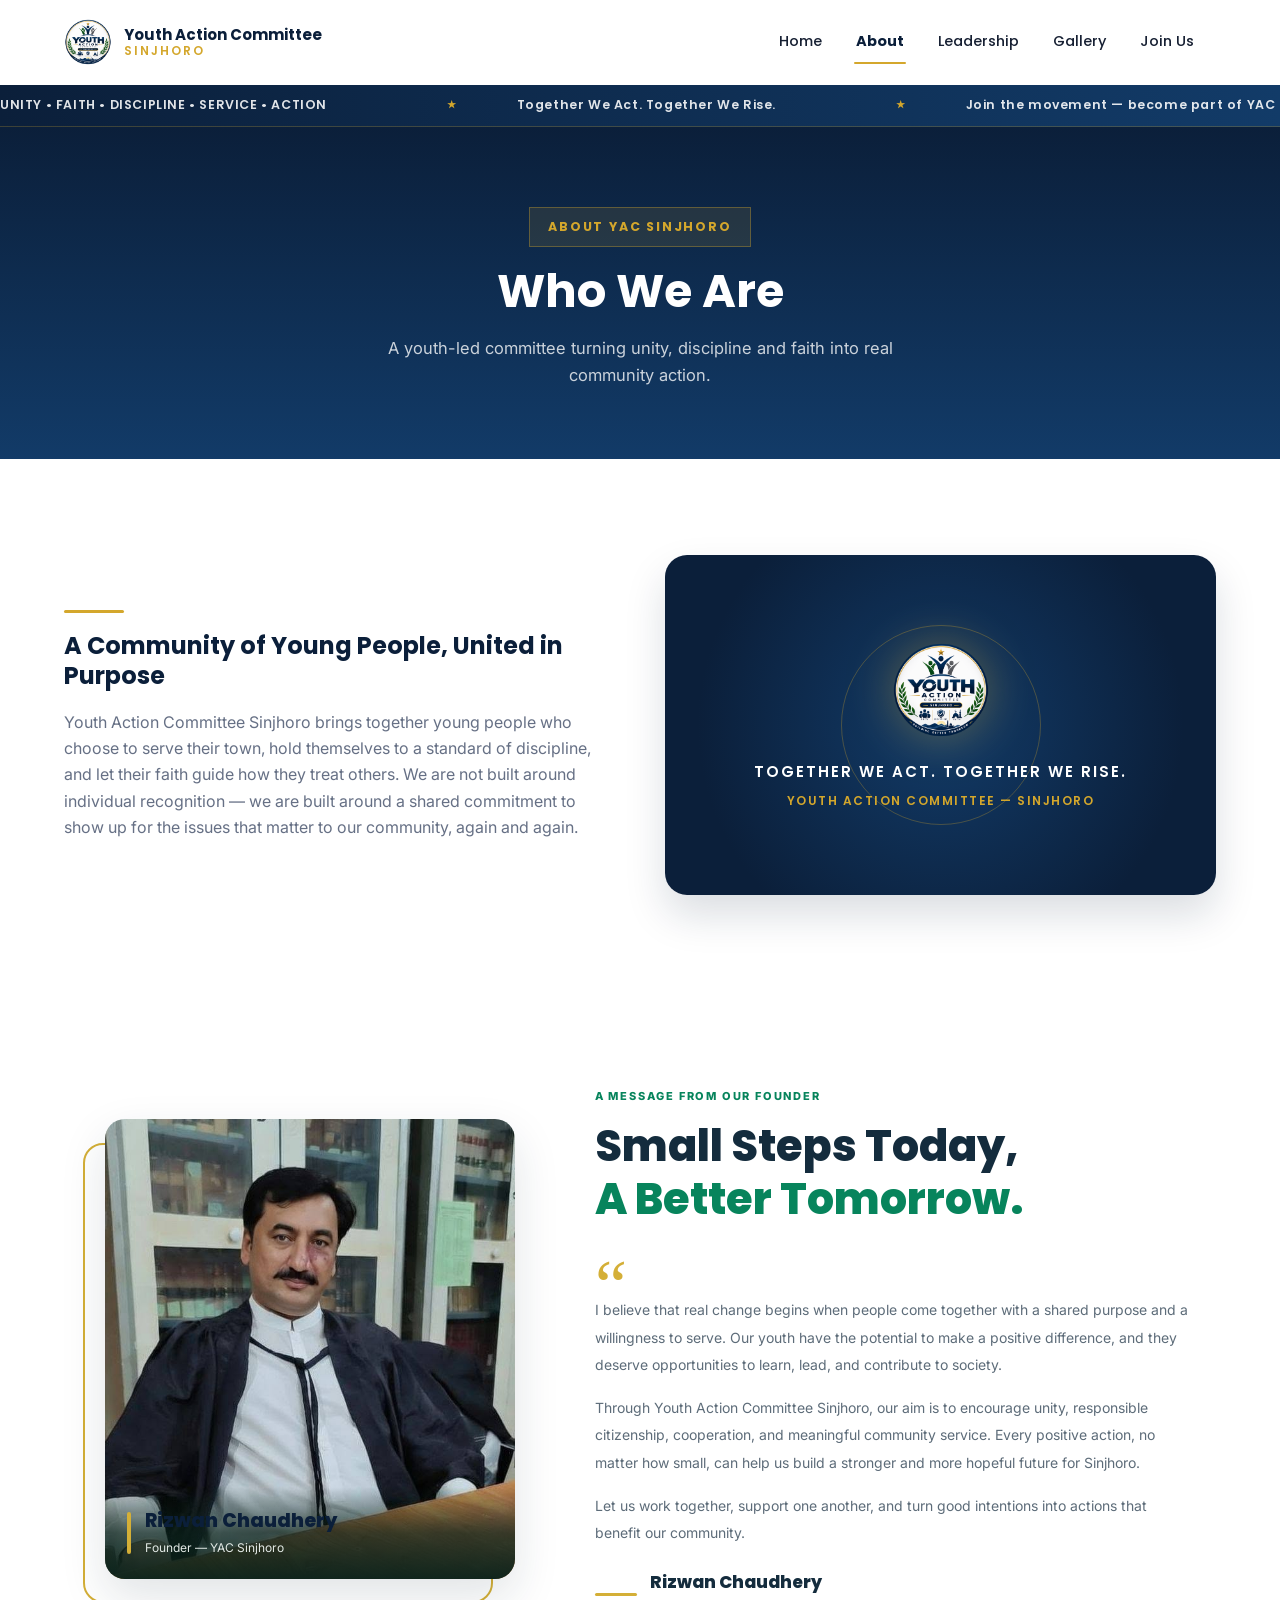
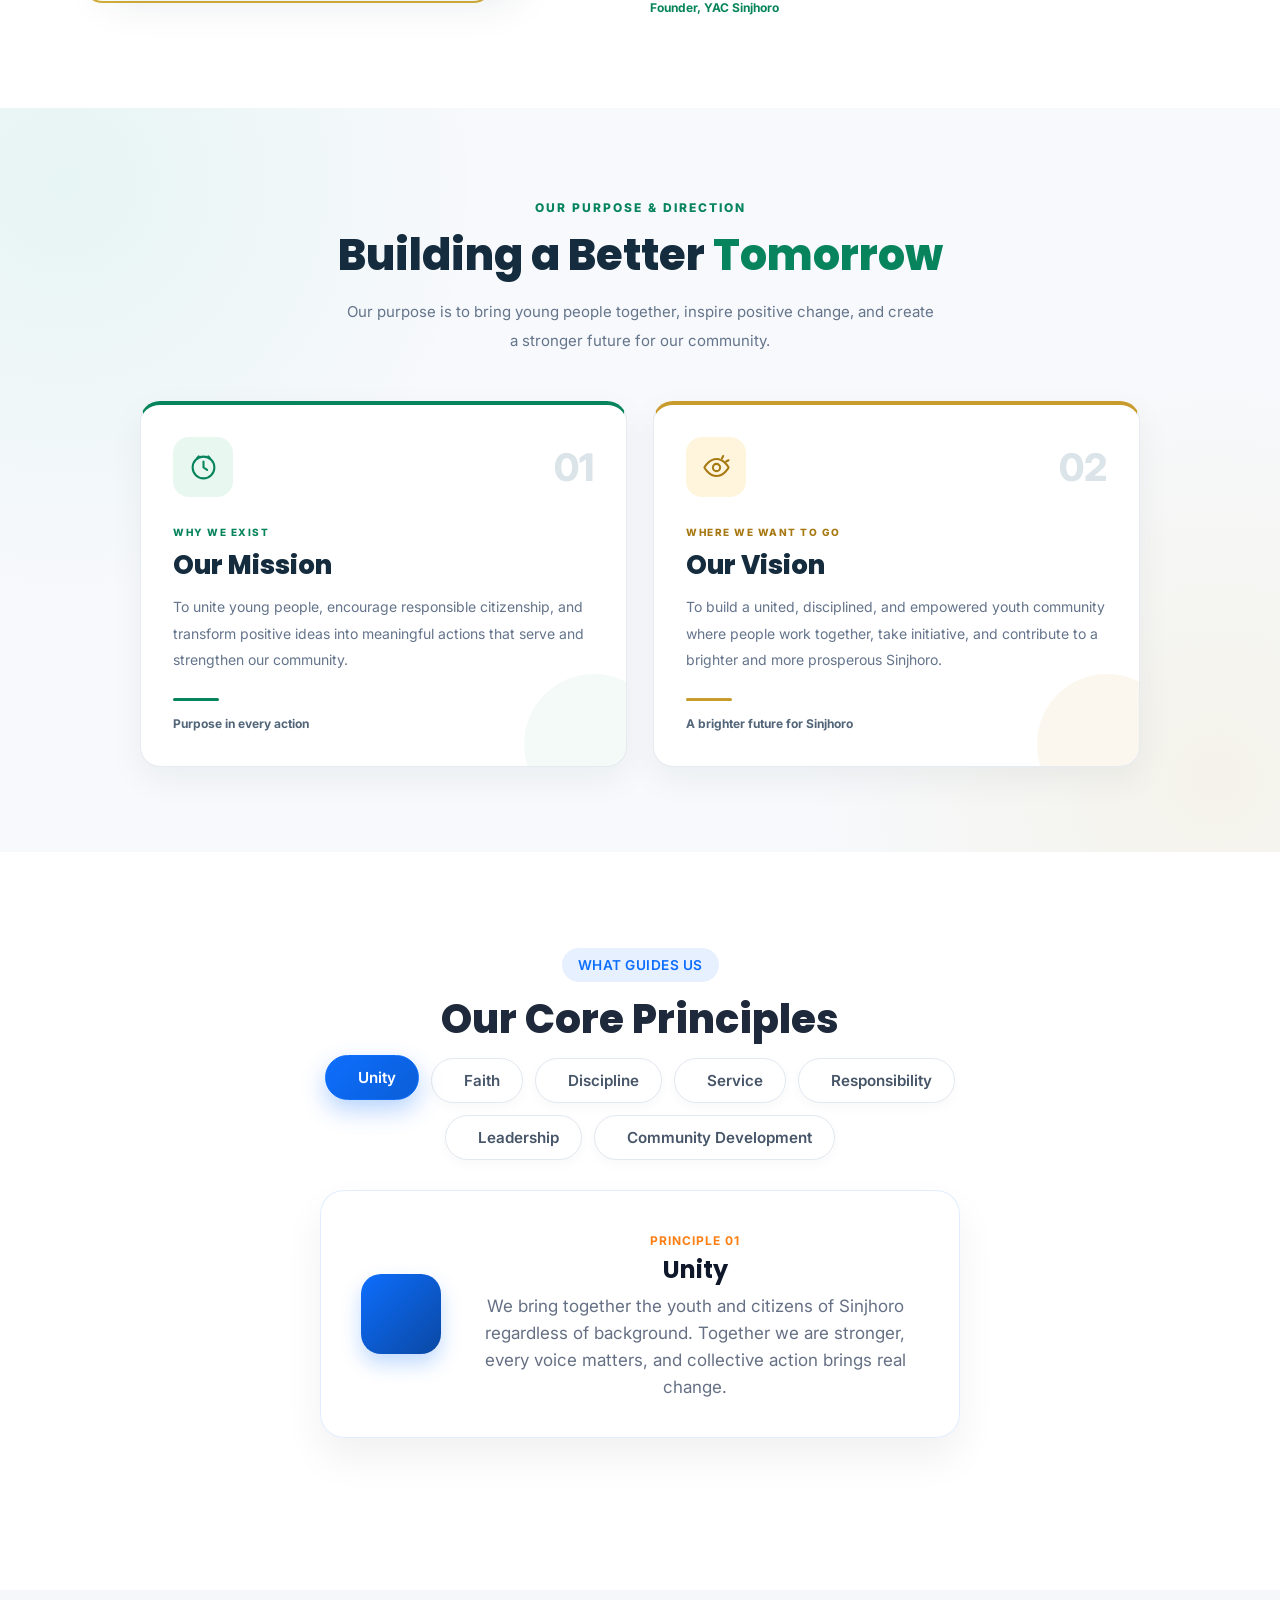
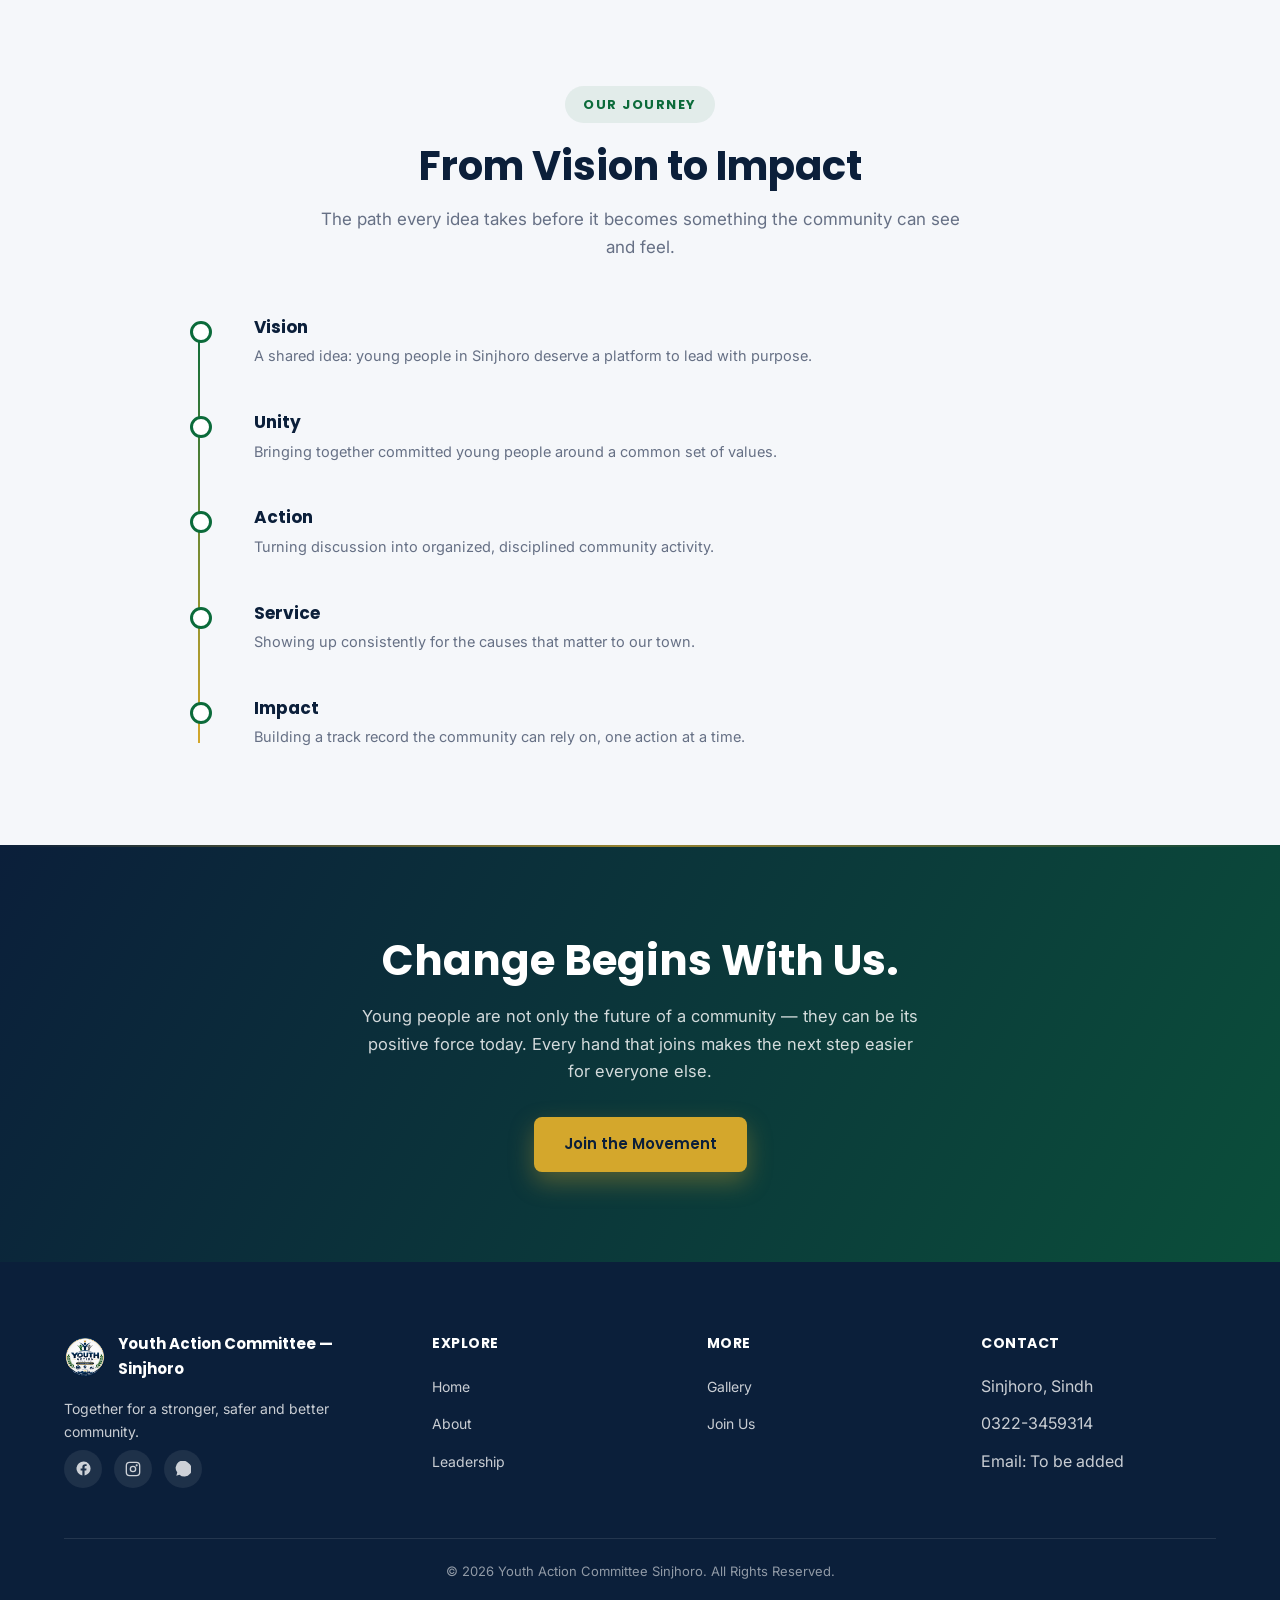
==== about.html @ ec3dfb5c "Upload my website" ====
<!DOCTYPE html>
<html lang="en">
<head>
  <meta charset="UTF-8" />
  <meta name="viewport" content="width=device-width, initial-scale=1.0" />
  <title>About Us | Youth Action Committee Sinjhoro</title>
  <meta name="description" content="Learn about Youth Action Committee Sinjhoro's mission, vision and principles — unity, discipline, faith, service and responsibility." />
  <meta property="og:title" content="About Youth Action Committee Sinjhoro" />
  <meta property="og:description" content="A youth-led initiative uniting young people around unity, discipline, faith and community service." />
  <meta property="og:image" content="images/logo.png" />
  <link rel="icon" href="images/logo.png" type="image/png" />
  <link rel="stylesheet" href="css/style.css" />
  <link rel="stylesheet" href="./css/member.css">
</head>
<body>

  <div class="scroll-progress" id="scrollProgress"></div>

  <!-- =========================
       NAVBAR
  ========================= -->
  <header class="navbar" id="navbar">
    <div class="nav-inner">
      <a href="index.html" class="nav-brand">
        <img src="images/logo.png" alt="Youth Action Committee Sinjhoro logo" />
        <span class="nav-brand-text">
          <span class="brand-main">Youth Action Committee</span>
          <span class="brand-sub">Sinjhoro</span>
        </span>
      </a>
      <nav class="nav-links" id="navLinks" aria-label="Primary">
        <a href="index.html">Home</a>
        <a href="about.html">About</a>
        <a href="leadership.html">Leadership</a>
        
        <a href="gallery.html">Gallery</a>
        <a href="join.html">Join Us</a>
        
      </nav>
      <div class="nav-actions">
        <button class="nav-toggle" id="navToggle" aria-label="Toggle menu" aria-expanded="false">
          <span></span><span></span><span></span>
        </button>
      </div>
    </div>
  </header>

  <!-- =========================
       ANNOUNCEMENT TICKER
       A slow-scrolling strip of short inspiring lines. Pauses on
       hover/focus and freezes for users who prefer reduced motion.
  ========================= -->
  <div class="ticker" aria-label="Announcements">
    <div class="ticker-track">
      <span>UNITY •  FAITH  • DISCIPLINE • SERVICE • ACTION</span>
      <span>Together We Act. Together We Rise.</span>
      <span>Join the movement — become part of YAC Sinjhoro today.</span>
      <span>Building a stronger, safer, more united Sinjhoro.</span>
      <span>UNITY •  FAITH •DISCIPLINE • SERVICE • ACTION</span>
      <span>Together We Act. Together We Rise.</span>
      <span>Join the movement — become part of YAC Sinjhoro today.</span>
      <span>Building a stronger, safer, more united Sinjhoro.</span>
    </div>
  </div>


  <!-- =========================
       PAGE HERO
  ========================= -->
  <section class="page-hero">
    <div class="container reveal in-view">
      <span class="hero-badge" style="margin-bottom:16px;">About YAC Sinjhoro</span>
      <h1>Who We Are</h1>
      <p>A youth-led committee turning unity, discipline and faith into real community action.</p>
    </div>
  </section>

  <!-- =========================
       WHO WE ARE
  ========================= -->
  <section class="section">
    <div class="container">
      <div class="split reveal">
        <div>
          <div class="divider-gold"></div>
          <h2 style="margin-bottom:18px;">A Community of Young People, United in Purpose</h2>
          <p style="color:var(--text-muted);">Youth Action Committee Sinjhoro brings together young people who choose to serve their town, hold themselves to a standard of discipline, and let their faith guide how they treat others. We are not built around individual recognition — we are built around a shared commitment to show up for the issues that matter to our community, again and again.</p>
        </div>
        <!-- Animated brand moment: the YAC logo reveal, now living
             here in About rather than as a homepage overlay. -->
        <div class="about-logo-visual reveal reveal-scale">
          <div class="about-logo-ring"></div>
          <img src="images/logo.png" alt="Youth Action Committee Sinjhoro logo" class="about-logo-img" />
          <p class="about-logo-tagline">Together We Act. Together We Rise.<span>Youth Action Committee — Sinjhoro</span></p>
        </div>
      </div>
    </div>
  </section>

  <!-- =========================
       MISSION & VISION
  ========================= -->
 
<!-- Message from the Founder -->
<section class="founder-section">
  <div class="container">

    <div class="founder-wrapper">

      <!-- Founder Image -->
      <div class="founder-image reveal reveal-left">
        <div class="founder-image-frame">
          <img
            src="./images/Leader ship/Rizwann chouchdary.jpg"
            alt="Rizwan Chaudhery, Founder of YAC Sinjhoro"
            loading="lazy"
          >
          <div class="founder-image-caption">
            <span class="founder-caption-line"></span>
            <div>
              <h3>Rizwan Chaudhery</h3>
              <p>Founder — YAC Sinjhoro</p>
            </div>
          </div>
        </div>
        <div class="founder-decoration"></div>
      </div>

      <!-- Founder Message -->
      <div class="founder-content reveal reveal-right">
        <span class="founder-eyebrow">A MESSAGE FROM OUR FOUNDER</span>

        <h2>Small Steps Today,<br><span>A Better Tomorrow.</span></h2>

        <div class="founder-quote-icon" aria-hidden="true">“</div>

        <p class="founder-message">
          I believe that real change begins when people come together
          with a shared purpose and a willingness to serve. Our youth have
          the potential to make a positive difference, and they deserve
          opportunities to learn, lead, and contribute to society.
        </p>

        <p class="founder-message">
          Through Youth Action Committee Sinjhoro, our aim is to encourage
          unity, responsible citizenship, cooperation, and meaningful
          community service. Every positive action, no matter how small,
          can help us build a stronger and more hopeful future for Sinjhoro.
        </p>

        <p class="founder-message founder-message-last">
          Let us work together, support one another, and turn good intentions
          into actions that benefit our community.
        </p>

        <div class="founder-signature">
          <span class="founder-signature-line"></span>
          <div>
            <h3>Rizwan Chaudhery</h3>
            <p>Founder, YAC Sinjhoro</p>
          </div>
        </div>

      </div>
    </div>

  </div>
</section>

<!-- Mission & Vision Section -->
<section class="section section-alt mv-section" id="mission-vision">
  <div class="container">

    <div class="mv-heading reveal">
      <span class="mv-eyebrow">OUR PURPOSE & DIRECTION</span>
      <h2>Building a Better <span>Tomorrow</span></h2>
      <p>
        Our purpose is to bring young people together, inspire positive change,
        and create a stronger future for our community.
      </p>
    </div>

    <div class="mv-grid">

      <!-- Mission Card -->
      <article class="mv-card mv-mission reveal reveal-left">
        <div class="mv-card-top">
          <div class="mv-icon">
            <svg viewBox="0 0 24 24" fill="none"
              stroke="currentColor" stroke-width="1.7"
              stroke-linecap="round" stroke-linejoin="round">
              <circle cx="12" cy="12" r="9"/>
              <path d="M12 7v5l3 2"/>
              <path d="M8 2.8 6.5 4.5M16 2.8l1.5 1.7"/>
            </svg>
          </div>
          <span class="mv-number">01</span>
        </div>

        <span class="mv-label">WHY WE EXIST</span>
        <h3>Our Mission</h3>
        <p>
          To unite young people, encourage responsible citizenship,
          and transform positive ideas into meaningful actions that
          serve and strengthen our community.
        </p>

        <div class="mv-card-line"></div>
        <span class="mv-footer">Purpose in every action</span>
      </article>

      <!-- Vision Card -->
      <article class="mv-card mv-vision reveal reveal-right">
        <div class="mv-card-top">
          <div class="mv-icon">
            <svg viewBox="0 0 24 24" fill="none"
              stroke="currentColor" stroke-width="1.7"
              stroke-linecap="round" stroke-linejoin="round">
              <path d="M2 12s3.6-7 10-7 10 7 10 7-3.6 7-10 7S2 12 2 12z"/>
              <circle cx="12" cy="12" r="3"/>
              <path d="m16.5 4.5 1-2M20 7l2-1"/>
            </svg>
          </div>
          <span class="mv-number">02</span>
        </div>

        <span class="mv-label">WHERE WE WANT TO GO</span>
        <h3>Our Vision</h3>
        <p>
          To build a united, disciplined, and empowered youth community
          where people work together, take initiative, and contribute
          to a brighter and more prosperous Sinjhoro.
        </p>

        <div class="mv-card-line"></div>
        <span class="mv-footer">A brighter future for Sinjhoro</span>
      </article>

    </div>
  </div>
</section>


  <!-- =========================
       OUR PRINCIPLES
  ========================= -->
<section class="section principles-section py-5">
  <div class="container">
    <div class="section-head text-center reveal mb-5">
      <span class="eyebrow-badge"><i class="fa-solid fa-compass me-1"></i> What Guides Us</span>
      <h2 class="section-title">Our Core Principles</h2>
      

    <!-- Principles Button Bar with Icons -->
    <div class="principles-grid reveal mb-4" id="principlesGrid">
      <button class="principle-btn active" data-id="unity">
        <i class="btn-icon fa-solid fa-users"></i>
        <span class="text">Unity</span>
      </button>
       <button class="principle-btn" data-id="faith">
        <i class="btn-icon fa-solid fa-heart"></i>
        <span class="text">Faith</span>
      </button>
      <button class="principle-btn" data-id="discipline">
        <i class="btn-icon fa-solid fa-shield-halved"></i>
        <span class="text">Discipline</span>
      </button>
     
      <button class="principle-btn" data-id="service">
        <i class="btn-icon fa-solid fa-hand-holding-heart"></i>
        <span class="text">Service</span>
      </button>
      <button class="principle-btn" data-id="responsibility">
        <i class="btn-icon fa-solid fa-clipboard-check"></i>
        <span class="text">Responsibility</span>
      </button>
      <button class="principle-btn" data-id="leadership">
        <i class="btn-icon fa-solid fa-crown"></i>
        <span class="text">Leadership</span>
      </button>
      <button class="principle-btn" data-id="development">
        <i class="btn-icon fa-solid fa-city"></i>
        <span class="text">Community Development</span>
      </button>
    </div>

    <!-- Dynamic Glassmorphism Detail Card -->
    <div class="principle-detail-card reveal" id="principleDetailBox">
      <div class="detail-icon-badge">
        <i class="fa-solid fa-users" id="detailIcon"></i>
      </div>
      <div class="detail-content">
        <span class="detail-tag" id="detailTag">Principle 01</span>
        <h3 id="detailTitle" class="detail-title">Unity</h3>
        <p id="detailDesc" class="detail-desc">
          We bring together the youth and citizens of Sinjhoro regardless of background. Together we are stronger, every voice matters, and collective action brings real change.
        </p>
      </div>
    </div>
  </div>
</section>
  <!-- =========================
       INSPIRING TIMELINE
  ========================= -->
  <section class="section section-alt">
    <div class="container">
      <div class="section-head reveal">
        <span class="eyebrow">Our Journey</span>
        <h2>From Vision to Impact</h2>
        <p>The path every idea takes before it becomes something the community can see and feel.</p>
      </div>

      <div class="timeline reveal">
        <div class="timeline-item">
          <h4>Vision</h4>
          <p>A shared idea: young people in Sinjhoro deserve a platform to lead with purpose.</p>
        </div>
        <div class="timeline-item">
          <h4>Unity</h4>
          <p>Bringing together committed young people around a common set of values.</p>
        </div>
        <div class="timeline-item">
          <h4>Action</h4>
          <p>Turning discussion into organized, disciplined community activity.</p>
        </div>
        <div class="timeline-item">
          <h4>Service</h4>
          <p>Showing up consistently for the causes that matter to our town.</p>
        </div>
        <div class="timeline-item">
          <h4>Impact</h4>
          <p>Building a track record the community can rely on, one action at a time.</p>
        </div>
      </div>
    </div>
  </section>

 
  <!-- =========================
       CTA
  ========================= -->
  <section class="cta-banner reveal">
    <div class="container">
      <h2>Change Begins With Us.</h2>
      <p>Young people are not only the future of a community — they can be its positive force today. Every hand that joins makes the next step easier for everyone else.</p>
      <a href="join.html" class="btn btn-gold">Join the Movement</a>
    </div>
  </section>

  <!-- =========================
       FOOTER
  ========================= -->
  <footer>
    <div class="container">
      <div class="footer-grid">
        <div class="footer-col">
          <div class="footer-brand">
            <img src="images/logo.png" alt="YAC Sinjhoro logo" />
            <span>Youth Action Committee — Sinjhoro</span>
          </div>
          <p style="font-size:14px;">Together for a stronger, safer and better community.</p>
          <div class="footer-social">
            <a href="#" aria-label="Facebook"><svg width="17" height="17" viewBox="0 0 24 24" fill="currentColor"><path d="M22 12a10 10 0 1 0-11.6 9.9v-7H7.9V12h2.5V9.8c0-2.5 1.5-3.9 3.8-3.9 1.1 0 2.2.2 2.2.2v2.5h-1.3c-1.2 0-1.6.8-1.6 1.6V12h2.8l-.4 2.9h-2.4v7A10 10 0 0 0 22 12z"/></svg></a>
            <a href="#" aria-label="Instagram"><svg width="16" height="16" viewBox="0 0 24 24" fill="none" stroke="currentColor" stroke-width="2"><rect x="2" y="2" width="20" height="20" rx="5"/><circle cx="12" cy="12" r="4"/><circle cx="17.5" cy="6.5" r="0.6" fill="currentColor"/></svg></a>
            <a href="#" aria-label="WhatsApp"><svg width="16" height="16" viewBox="0 0 24 24" fill="currentColor"><path d="M20.5 3.5A11 11 0 0 0 3.4 17.4L2 22l4.7-1.4A11 11 0 1 0 20.5 3.5z"/></svg></a>
          </div>
        </div>
        <div class="footer-col">
          <h5>Explore</h5>
          <ul>
            <li><a href="index.html">Home</a></li>
            <li><a href="about.html">About</a></li>
            <li><a href="leadership.html">Leadership</a></li>
            
          </ul>
        </div>
        <div class="footer-col">
          <h5>More</h5>
          <ul>
            <li><a href="gallery.html">Gallery</a></li>
            <li><a href="join.html">Join Us</a></li>
            
          </ul>
        </div>
        <div class="footer-col">
          <h5>Contact</h5>
          <ul>
            <li>Sinjhoro, Sindh</li>
            <li>0322-3459314</li>
            <li>Email: To be added</li>
          </ul>
        </div>
      </div>
      <div class="footer-bottom">© 2026 Youth Action Committee Sinjhoro. All Rights Reserved.</div>
    </div>
  </footer>

  <button class="back-to-top" id="backToTop" aria-label="Back to top">
    <svg width="18" height="18" viewBox="0 0 24 24" fill="none" stroke="currentColor" stroke-width="2"><path d="M12 19V5M5 12l7-7 7 7"/></svg>
  </button>

  <script src="js/main.js"></script>
</body>
</html>
---- css/style.css ----
/* =====================================================================
   YOUTH ACTION COMMITTEE — SINJHORO
   Stylesheet
   Design tokens live at the top as CSS custom properties so the whole
   site can be re-themed from one place.
===================================================================== */

/* -------------------- FONT IMPORTS -------------------- */
@import url('https://fonts.googleapis.com/css2?family=Poppins:wght@500;600;700;800&family=Inter:wght@400;500;600;700&family=Noto+Nastaliq+Urdu:wght@500;700&display=swap');

/* -------------------- DESIGN TOKENS -------------------- */
:root {
  /* Brand colors */
  --navy: #0B1F3A;
  --blue: #123B68;
  --green: #0B6B3A;
  --gold: #D4A72C;
  --white: #FFFFFF;
  --bg-light: #F5F7FA;
  --text-dark: #172033;
  --text-muted: #667085;

  /* Derived / utility */
  --navy-90: rgba(11, 31, 58, 0.9);
  --navy-70: rgba(11, 31, 58, 0.7);
  --gold-15: rgba(212, 167, 44, 0.15);
  --green-10: rgba(11, 107, 58, 0.08);
  --border-soft: rgba(11, 31, 58, 0.1);
  --shadow-soft: 0 10px 30px rgba(11, 31, 58, 0.08);
  --shadow-lift: 0 20px 40px rgba(11, 31, 58, 0.15);

  /* Type */
  --font-heading: 'Poppins', 'Segoe UI', sans-serif;
  --font-body: 'Inter', 'Segoe UI', sans-serif;
  --font-urdu: 'Noto Nastaliq Urdu', serif;

  /* Layout */
  --container-width: 1200px;
  --radius-sm: 8px;
  --radius-md: 14px;
  --radius-lg: 22px;
  --transition: 0.35s cubic-bezier(0.4, 0, 0.2, 1);
}

/* -------------------- RESET -------------------- */
* { margin: 0; padding: 0; box-sizing: border-box; }

html { scroll-behavior: smooth; }

body {
  font-family: var(--font-body);
  color: var(--text-dark);
  background: var(--white);
  line-height: 1.65;
  overflow-x: hidden;
  -webkit-font-smoothing: antialiased;
}

img { max-width: 100%; display: block; }

a { text-decoration: none; color: inherit; }

ul { list-style: none; }

button { font-family: inherit; cursor: pointer; border: none; background: none; }

h1, h2, h3, h4 {
  font-family: var(--font-heading);
  color: var(--navy);
  line-height: 1.25;
  font-weight: 700;
}

.container {
  width: 100%;
  max-width: var(--container-width);
  margin: 0 auto;
  padding: 0 24px;
}

/* Visible focus states for keyboard navigation (accessibility) */
a:focus-visible,
button:focus-visible,
input:focus-visible,
textarea:focus-visible,
select:focus-visible {
  outline: 3px solid var(--gold);
  outline-offset: 3px;
}

/* Screen-reader-only utility */
.sr-only {
  position: absolute;
  width: 1px; height: 1px;
  padding: 0; margin: -1px;
  overflow: hidden;
  clip: rect(0,0,0,0);
  white-space: nowrap; border: 0;
}

/* Respect reduced-motion preference site-wide */
@media (prefers-reduced-motion: reduce) {
  *, *::before, *::after {
    animation-duration: 0.001ms !important;
    animation-iteration-count: 1 !important;
    transition-duration: 0.001ms !important;
    scroll-behavior: auto !important;
  }
}

/* Section spacing rhythm */
.section { padding: 96px 0; }
.section-alt { background: var(--bg-light); }

.eyebrow {
  display: inline-flex;
  align-items: center;
  gap: 8px;
  font-family: var(--font-heading);
  font-size: 13px;
  font-weight: 700;
  letter-spacing: 1.5px;
  text-transform: uppercase;
  color: var(--green);
  background: var(--green-10);
  padding: 8px 18px;
  border-radius: 999px;
  margin-bottom: 18px;
}

.section-head {
  max-width: 640px;
  margin: 0 auto 56px;
  text-align: center;
}

.section-head h2 { font-size: clamp(28px, 4vw, 40px); margin-bottom: 14px; }
.section-head p { color: var(--text-muted); font-size: 17px; }

/* -------------------- BUTTONS -------------------- */
.btn {
  display: inline-flex;
  align-items: center;
  justify-content: center;
  gap: 8px;
  padding: 15px 30px;
  border-radius: var(--radius-sm);
  font-family: var(--font-heading);
  font-weight: 600;
  font-size: 15px;
  transition: transform var(--transition), box-shadow var(--transition), background var(--transition);
  white-space: nowrap;
}

.btn-primary {
  background: var(--navy);
  color: var(--white);
  box-shadow: var(--shadow-soft);
}
.btn-primary:hover { transform: translateY(-4px); box-shadow: var(--shadow-lift); background: var(--blue); }

.btn-gold {
  background: var(--gold);
  color: var(--navy);
  box-shadow: 0 10px 25px rgba(212, 167, 44, 0.35);
}
.btn-gold:hover { transform: translateY(-4px); box-shadow: 0 16px 32px rgba(212, 167, 44, 0.45); }

.btn-outline {
  background: transparent;
  color: var(--navy);
  border: 1.5px solid var(--border-soft);
}
.btn-outline:hover { border-color: var(--navy); transform: translateY(-4px); }

.btn-outline-light {
  background: transparent;
  color: var(--white);
  border: 1.5px solid rgba(255,255,255,0.35);
}
.btn-outline-light:hover { background: rgba(255,255,255,0.1); transform: translateY(-4px); }

.btn-sm { padding: 10px 20px; font-size: 13px; }

/* =====================================================================
   NAVBAR
   Sticky header that shrinks slightly on scroll, with a mobile
   hamburger menu and an active-page indicator.
=====================================
/* =========================================================
   NAVBAR — COMPLETE FIXED VERSION
========================================================= */

html {
  scroll-behavior: smooth;
}

/* =========================
   MAIN NAVBAR
========================= */

.navbar {
  position: sticky;
  top: 0;
  z-index: 1000;

  width: 100%;

  background: rgba(255, 255, 255, 0.88);

  backdrop-filter: blur(14px) saturate(160%);
  -webkit-backdrop-filter: blur(14px) saturate(160%);

  border-bottom: 1px solid transparent;

  transition:
    background 0.4s ease,
    box-shadow 0.4s ease,
    border-color 0.4s ease;
}

/* Scrolled navbar */

.navbar.scrolled {
  background: rgba(255, 255, 255, 0.97);

  box-shadow:
    0 8px 24px rgba(11, 31, 58, 0.09);

  border-bottom-color: var(--border-soft);
}

/* Gold accent line */

.navbar::after {
  content: "";

  position: absolute;

  left: 0;
  right: 0;
  bottom: -1px;

  height: 2px;

  background: linear-gradient(
    90deg,
    var(--green),
    var(--gold),
    var(--green)
  );

  opacity: 0;

  transition: opacity 0.4s ease;
}

.navbar.scrolled::after {
  opacity: 0.7;
}


/* =========================
   NAV INNER
========================= */

.nav-inner {
  width: 100%;
  max-width: var(--container-width);

  margin: 0 auto;

  padding: 18px 24px;

  display: flex;
  align-items: center;
  justify-content: space-between;

  transition: padding 0.4s ease;
}

.navbar.scrolled .nav-inner {
  padding-top: 10px;
  padding-bottom: 10px;
}


/* =========================
   BRAND
========================= */

.nav-brand {
  display: flex;
  align-items: center;

  gap: 12px;

  text-decoration: none;

  flex-shrink: 0;

  transition: transform 0.3s ease;
}

.nav-brand:hover {
  transform: translateY(-1px);
}

.nav-brand img {
  width: 48px;
  height: 48px;

  object-fit: contain;

  display: block;

  transition:
    width 0.4s ease,
    height 0.4s ease;
}

.navbar.scrolled .nav-brand img {
  width: 38px;
  height: 38px;
}


/* =========================
   BRAND TEXT
========================= */

.nav-brand-text {
  display: flex;
  flex-direction: column;

  line-height: 1.15;
}

.nav-brand-text .brand-main {
  font-family: var(--font-heading);

  font-size: 15px;
  font-weight: 700;

  color: var(--navy);

  white-space: nowrap;
}

.nav-brand-text .brand-sub {
  font-family: var(--font-heading);

  font-size: 12px;
  font-weight: 600;

  color: var(--gold);

  letter-spacing: 2px;

  text-transform: uppercase;
}


/* =========================
   NAVIGATION LINKS
========================= */

.nav-links {
  display: flex;
  align-items: center;

  gap: 30px;

  margin-left: auto;
  margin-right: 20px;
}

.nav-links a {
  position: relative;

  display: inline-block;

  padding: 6px 2px;

  font-family: var(--font-heading);

  font-size: 14.5px;
  font-weight: 500;

  color: var(--text-dark);

  text-decoration: none;

  white-space: nowrap;

  transition:
    color 0.3s ease,
    transform 0.3s ease;
}


/* Hover */

.nav-links a:hover {
  color: var(--navy);
}


/* Underline */

.nav-links a::after {
  content: "";

  position: absolute;

  left: 0;
  bottom: -4px;

  width: 0;
  height: 2px;

  background: var(--gold);

  border-radius: 2px;

  transition: width 0.3s ease;
}

.nav-links a:hover::after {
  width: 100%;
}


/* Active page */

.nav-links a.active {
  color: var(--navy);

  font-weight: 700;
}

.nav-links a.active::after {
  width: 100%;
}


/* =========================
   NAV ACTIONS
========================= */

.nav-actions {
  display: flex;
  align-items: center;

  gap: 18px;

  flex-shrink: 0;
}


/* =========================
   HAMBURGER BUTTON
========================= */

.nav-toggle {
  display: none;

  width: 42px;
  height: 42px;

  padding: 8px;

  align-items: center;
  justify-content: center;

  flex-direction: column;

  gap: 5px;

  border: none;
  border-radius: 8px;

  background: transparent;

  cursor: pointer;

  transition:
    background 0.3s ease,
    transform 0.3s ease;
}

.nav-toggle:hover {
  background: var(--bg-light);
}

.nav-toggle span {
  display: block;

  width: 24px;
  height: 2px;

  background: var(--navy);

  border-radius: 2px;

  transition:
    transform 0.35s ease,
    opacity 0.35s ease;
}


/* Hamburger → X */

.nav-toggle.open span:nth-child(1) {
  transform: translateY(7px) rotate(45deg);
}

.nav-toggle.open span:nth-child(2) {
  opacity: 0;
}

.nav-toggle.open span:nth-child(3) {
  transform: translateY(-7px) rotate(-45deg);
}


/* =========================================================
   TABLET / MOBILE
========================================================= */

@media (max-width: 900px) {

  .nav-inner {
    padding: 14px 18px;
  }

  .navbar.scrolled .nav-inner {
    padding: 10px 18px;
  }


  /* Brand */

  .nav-brand {
    gap: 9px;
  }

  .nav-brand img {
    width: 42px;
    height: 42px;
  }

  .navbar.scrolled .nav-brand img {
    width: 36px;
    height: 36px;
  }


  /* Brand text */

  .nav-brand-text .brand-main {
    font-size: 13px;
  }

  .nav-brand-text .brand-sub {
    font-size: 10px;
    letter-spacing: 1.5px;
  }


  /* Hamburger */

  .nav-toggle {
    display: flex;
  }


  /* Mobile menu */

  .nav-links {
    position: absolute;

    top: 100%;
    left: 0;
    right: 0;

    width: 100%;

    margin: 0;

    padding: 10px 18px 18px;

    display: flex;
    flex-direction: column;
    align-items: stretch;

    gap: 0;

    background: rgba(255, 255, 255, 0.98);

    backdrop-filter: blur(14px);
    -webkit-backdrop-filter: blur(14px);

    border-bottom: 1px solid var(--border-soft);

    box-shadow:
      0 12px 28px rgba(11, 31, 58, 0.10);

    opacity: 0;
    visibility: hidden;

    transform: translateY(-12px);

    pointer-events: none;

    transition:
      opacity 0.3s ease,
      visibility 0.3s ease,
      transform 0.3s ease;
  }


  /* Open menu */

  .nav-links.open {
    opacity: 1;

    visibility: visible;

    transform: translateY(0);

    pointer-events: auto;
  }


  /* Mobile links */

  .nav-links a {
    width: 100%;

    padding: 13px 10px;

    font-size: 15px;

    border-bottom: 1px solid rgba(11, 31, 58, 0.07);

    border-radius: 8px;
  }

  .nav-links a:last-child {
    border-bottom: none;
  }


  /* Remove desktop underline */

  .nav-links a::after {
    display: none;
  }


  /* Mobile hover */

  .nav-links a:hover {
    background: var(--bg-light);

    color: var(--navy);
  }


  /* Active mobile link */

  .nav-links a.active {
    background: var(--bg-light);
  }


  .nav-actions {
    margin-left: auto;

    gap: 0;
  }
}


/* =========================================================
   SMALL MOBILE
========================================================= */

@media (max-width: 520px) {

  .nav-inner {
    padding: 12px 14px;
  }

  .navbar.scrolled .nav-inner {
    padding: 9px 14px;
  }


  .nav-brand {
    gap: 8px;

    min-width: 0;
  }


  .nav-brand img {
    width: 38px;
    height: 38px;
  }

  .navbar.scrolled .nav-brand img {
    width: 34px;
    height: 34px;
  }


  .nav-brand-text {
    min-width: 0;
  }


  .nav-brand-text .brand-main {
    font-size: 11.5px;
  }

  .nav-brand-text .brand-sub {
    font-size: 9px;

    letter-spacing: 1px;
  }


  .nav-toggle {
    width: 40px;
    height: 40px;

    padding: 7px;
  }

  .nav-toggle span {
    width: 22px;
  }


  .nav-links {
    padding: 8px 14px 16px;
  }

  .nav-links a {
    font-size: 14px;

    padding: 12px 9px;
  }
}


/* =========================================================
   VERY SMALL SCREENS
========================================================= */

@media (max-width: 380px) {

  .nav-brand-text .brand-main {
    font-size: 10.5px;
  }

  .nav-brand-text .brand-sub {
    font-size: 8px;
  }

  .nav-brand img {
    width: 34px;
    height: 34px;
  }

  .nav-toggle {
    width: 38px;
    height: 38px;
  }
}


/* =========================================================
   ANNOUNCEMENT TICKER
========================================================= */

.ticker {
  background: linear-gradient(
    90deg,
    var(--navy),
    var(--blue)
  );

  overflow: hidden;

  white-space: nowrap;

  border-bottom: 1px solid rgba(212, 167, 44, 0.25);
}

.ticker-track {
  display: inline-flex;

  gap: 60px;

  padding: 10px 0;

  animation: ticker-scroll 28s linear infinite;
}

.ticker:hover .ticker-track,
.ticker:focus-within .ticker-track {
  animation-play-state: paused;
}

.ticker-track span {
  display: inline-flex;
  align-items: center;

  gap: 60px;

  font-family: var(--font-heading);

  font-size: 12.5px;
  font-weight: 600;

  letter-spacing: 0.6px;

  color: rgba(255, 255, 255, 0.88);
}

.ticker-track span::after {
  content: "★";

  color: var(--gold);

  font-size: 10px;

  margin-left: 60px;
}

@keyframes ticker-scroll {

  0% {
    transform: translateX(0);
  }

  100% {
    transform: translateX(-50%);
  }
}


/* =========================================================
   REDUCED MOTION
========================================================= */

@media (prefers-reduced-motion: reduce) {

  html {
    scroll-behavior: auto;
  }

  .ticker-track {
    animation: none;
  }

  .ticker {
    overflow-x: auto;
  }
}


/* =========================================================
   SCROLL PROGRESS BAR
========================================================= */

.scroll-progress {
  position: fixed;

  top: 0;
  left: 0;

  height: 3px;
  width: 0%;

  background: linear-gradient(
    90deg,
    var(--green),
    var(--gold)
  );

  z-index: 1100;

  transition: width 0.1s linear;
}

/* =====================================================================
   HERO SECTION — full-screen image carousel with overlaid content
===================================================================== */
.hero-carousel {
  position: relative;
  min-height: 100vh;
  overflow: hidden;
  background: var(--navy);
}

.hero-carousel .carousel-generic,
.hero-carousel .carousel-track,
.hero-carousel .carousel-slide {
  height: 100%;
  min-height: 100vh;
}

.hero-carousel .carousel-track { display: flex; }
.hero-carousel .carousel-slide { flex: 0 0 100%; position: relative; }
.hero-carousel .carousel-slide .image-placeholder { border-radius: 0; min-height: 100vh; }

/* Dark gradient so overlaid text stays readable over any slide */
.hero-carousel::before {
  content: '';
  position: absolute; inset: 0;
  background: linear-gradient(180deg, rgba(11,31,58,0.75) 0%, rgba(11,31,58,0.55) 45%, rgba(11,31,58,0.85) 100%);
  z-index: 2;
  pointer-events: none;
}

.hero-overlay {
  position: absolute;
  inset: 0;
  z-index: 3;
  display: flex;
  align-items: center;
  justify-content: center;
  text-align: center;
  padding: 120px 24px 90px;
  pointer-events: none;
}
.hero-overlay > * { pointer-events: all; }

.hero-overlay-inner { max-width: 720px; }

.hero-overlay .hero-badge { margin-bottom: 24px; }

.hero-overlay h1 {
  color: var(--white);
  font-size: clamp(34px, 5.4vw, 60px);
  line-height: 1.15;
  margin-bottom: 20px;
}
.hero-overlay h1 span { color: var(--gold); }

.hero-detail {
  color: rgba(255,255,255,0.82);
  font-size: 17.5px;
  max-width: 560px;
  margin: 0 auto 26px;
}

.hero-quote {
  font-family: var(--font-heading);
  font-style: italic;
  font-weight: 500;
  font-size: 16px;
  color: var(--gold);
  border-top: 1px solid rgba(212, 167, 44, 0.35);
  border-bottom: 1px solid rgba(212, 167, 44, 0.35);
  padding: 14px 0;
  margin: 0 auto 34px;
  max-width: 480px;
}

.hero-overlay .hero-actions {
  display: flex; gap: 16px; flex-wrap: wrap;
  justify-content: center;
}

/* Hero carousel controls sit above the gradient/content */
.hero-carousel .carousel-controls { z-index: 4; padding: 0 26px; }
.hero-carousel .carousel-dots { z-index: 4; bottom: 30px; }

/* Small glowing decorative shapes (subtle, per brief) */
.hero-glow {
  position: absolute;
  border-radius: 50%;
  filter: blur(60px);
  opacity: 0.3;
  pointer-events: none;
  z-index: 2;
}
.hero-glow.g1 { width: 260px; height: 260px; background: var(--gold); top: -60px; left: -60px; }
.hero-glow.g2 { width: 300px; height: 300px; background: var(--green); bottom: -80px; right: -60px; }

/* Small animated stars (very subtle) */
.hero-star {
  position: absolute;
  color: var(--gold);
  opacity: 0.6;
  animation: twinkle 3.2s ease-in-out infinite;
  z-index: 3;
}
@keyframes twinkle { 0%,100% { opacity: 0.25; } 50% { opacity: 0.75; } }
@media (prefers-reduced-motion: reduce) { .hero-star { animation: none; opacity: 0.45; } }

/* Scroll cue at the bottom of the hero */
.hero-scroll-cue {
  position: absolute;
  bottom: 70px; left: 50%;
  transform: translateX(-50%);
  z-index: 4;
  color: rgba(255,255,255,0.65);
  animation: scroll-cue-bounce 2s ease-in-out infinite;
}
@keyframes scroll-cue-bounce {
  0%, 100% { transform: translate(-50%, 0); }
  50% { transform: translate(-50%, 8px); }
}
@media (prefers-reduced-motion: reduce) { .hero-scroll-cue { animation: none; } }

/* Placeholder visual block used wherever a real photo is not supplied */
.image-placeholder {
  width: 100%;
  height: 100%;
  min-height: 220px;
  display: flex;
  flex-direction: column;
  align-items: center;
  justify-content: center;
  gap: 10px;
  background:
    repeating-linear-gradient(135deg, rgba(255,255,255,0.04) 0px, rgba(255,255,255,0.04) 2px, transparent 2px, transparent 14px),
    linear-gradient(135deg, var(--navy) 0%, var(--blue) 55%, var(--green) 130%);
  color: rgba(255,255,255,0.85);
  text-align: center;
  padding: 24px;
  border-radius: inherit;
}

.image-placeholder.light {
  background:
    repeating-linear-gradient(135deg, rgba(11,31,58,0.04) 0px, rgba(11,31,58,0.04) 2px, transparent 2px, transparent 14px),
    linear-gradient(135deg, #E9EDF3 0%, #F5F7FA 100%);
  color: var(--text-muted);
}

.image-placeholder svg { width: 42px; height: 42px; opacity: 0.85; }
.image-placeholder span { font-family: var(--font-heading); font-size: 13px; font-weight: 600; letter-spacing: 0.4px; max-width: 220px; }

/* Shared badge / action-button styles reused across hero + page heroes */
.hero-badge {
  display: inline-flex;
  align-items: center;
  gap: 8px;
  font-family: var(--font-heading);
  font-size: 12.5px;
  font-weight: 700;
  letter-spacing: 1.8px;
  text-transform: uppercase;
  color: var(--gold);
  background: rgba(212, 167, 44, 0.12);
  border: 1px solid rgba(212, 167, 44, 0.35);
  padding: 9px 18px;
  border-radius: 0px;
  margin-bottom: 24px;
}

.hero-actions { display: flex; gap: 16px; flex-wrap: wrap; }

/* -------------------- FADE-UP / SCROLL REVEAL ANIMATIONS -------------------- */
.reveal {
  opacity: 0;
  transform: translateY(24px);
  transition: opacity 0.7s ease, transform 0.7s ease;
}
.reveal.reveal-left { transform: translateX(-28px); }
.reveal.reveal-right { transform: translateX(28px); }
.reveal.reveal-scale { transform: scale(0.94); }
.reveal.in-view { opacity: 1; transform: translate(0, 0) scale(1); }

@media (prefers-reduced-motion: reduce) {
  .reveal { opacity: 1; transform: none; transition: none; }
}

/* Staggered children delay helper */
.stagger > * { transition-delay: calc(var(--i, 0) * 90ms); }

/* =====================================================================
   VALUES SECTION (Unity / Discipline / Faith)
===================================================================== */
.values-grid {
  display: grid;
  grid-template-columns: repeat(3, 1fr);
  gap: 28px;
}

.value-card {
  background: var(--white);
  border: 1px solid var(--border-soft);
  border-radius: var(--radius-md);
  padding: 40px 30px;
  text-align: center;
  box-shadow: var(--shadow-soft);
  transition: transform var(--transition), box-shadow var(--transition), border-color var(--transition);
}

.value-card:hover {
  transform: translateY(-10px) perspective(600px) rotateX(2deg);
  box-shadow: var(--shadow-lift);
  border-color: var(--gold);
}

.value-icon {
  width: 68px; height: 68px;
  margin: 0 auto 22px;
  border-radius: 18px;
  display: flex; align-items: center; justify-content: center;
  background: var(--green-10);
  color: var(--green);
  transition: transform var(--transition);
}
.value-card:hover .value-icon { transform: scale(1.1) rotate(-4deg); }
.value-icon svg { width: 32px; height: 32px; }

.value-card h3 { font-size: 20px; margin-bottom: 12px; letter-spacing: 0.5px; }
.value-card p { color: var(--text-muted); font-size: 15px; }

.value-card.gold .value-icon { background: var(--gold-15); color: var(--gold); }

/* =====================================================================
   IMPACT / COUNTERS
===================================================================== */
.impact {
  background: var(--navy);
  color: var(--white);
  border-radius: var(--radius-lg);
  padding: 60px 40px;
  display: grid;
  grid-template-columns: repeat(3, 1fr);
  text-align: center;
  gap: 30px;
}

.impact-item .num {
  font-family: var(--font-heading);
  font-size: clamp(34px, 5vw, 52px);
  font-weight: 800;
  color: var(--gold);
  display: block;
  margin-bottom: 8px;
}
.impact-item .label { color: rgba(255,255,255,0.75); font-size: 14px; letter-spacing: 0.5px; text-transform: uppercase; }

/* =====================================================================
   CTA BANNER
===================================================================== */
.cta-banner {
  position: relative;
  background: linear-gradient(120deg, var(--navy) 0%, var(--green) 160%);
  color: var(--white);
  text-align: center;
  padding: 90px 24px;
  overflow: hidden;
}
.cta-banner h2 { color: var(--white); font-size: clamp(28px, 4.5vw, 42px); margin-bottom: 16px; }
.cta-banner p { color: rgba(255,255,255,0.82); max-width: 560px; margin: 0 auto 32px; font-size: 16.5px; }
.cta-banner::before {
  content: '';
  position: absolute; inset: 0;
  background: linear-gradient(90deg, transparent, var(--gold), transparent);
  height: 2px; top: 0; opacity: 0.7;
}

/* =====================================================================
   CARDS — generic content card used across Events / Gallery / Members
===================================================================== */
.card {
  background: var(--white);
  border: 1px solid var(--border-soft);
  border-radius: var(--radius-md);
  overflow: hidden;
  box-shadow: var(--shadow-soft);
  transition: transform var(--transition), box-shadow var(--transition);
}
.card:hover { transform: translateY(-8px); box-shadow: var(--shadow-lift); }

.card-media { aspect-ratio: 16/10; overflow: hidden; }
.card-media .image-placeholder { transition: transform 0.6s ease; }
.card:hover .card-media .image-placeholder { transform: scale(1.04); }

.card-body { padding: 24px; }
.card-body h3 { font-size: 18px; margin-bottom: 8px; }
.card-body p { color: var(--text-muted); font-size: 14.5px; margin-bottom: 16px; }

.card-meta {
  display: flex; align-items: center; gap: 16px;
  font-size: 13px; color: var(--text-muted);
  margin-bottom: 14px; flex-wrap: wrap;
}
.card-meta span { display: flex; align-items: center; gap: 6px; }

/* -------------------- MEMBERS GRID -------------------- */
.members-grid {
  display: grid;
  grid-template-columns: repeat(auto-fit, minmax(240px, 1fr));
  gap: 28px;
}

.member-card { text-align: center; }
.member-card .card-media { aspect-ratio: 1/1; }
.member-card .card-body { padding: 22px 18px 26px; }
.member-card h3 { font-size: 17px; margin-bottom: 4px; }
.member-card .role {
  font-family: var(--font-heading);
  font-size: 12.5px;
  font-weight: 600;
  letter-spacing: 0.6px;
  text-transform: uppercase;
  color: var(--green);
  transition: color var(--transition);
}
.member-card:hover .role { color: var(--gold); }
.member-card .bio { font-size: 13.5px; color: var(--text-muted); margin-top: 10px; }
.member-card .gold-underline {
  width: 34px; height: 2px; background: var(--gold);
  margin: 12px auto 0; transition: width var(--transition);
}
.member-card:hover .gold-underline { width: 60px; }

/* -------------------- EVENTS GRID -------------------- */

/* -------------------- TIMELINE (About + Events) -------------------- */
.timeline {
  position: relative;
  max-width: 900px;
  margin: 0 auto;
  padding-left: 30px;
}
.timeline::before {
  content: '';
  position: absolute;
  left: 8px; top: 6px; bottom: 6px;
  width: 2px;
  background: linear-gradient(180deg, var(--green), var(--gold));
}
.timeline-item { position: relative; padding-bottom: 44px; padding-left: 34px; }
.timeline-item:last-child { padding-bottom: 0; }
.timeline-item::before {
  content: '';
  position: absolute; left: -30px; top: 4px;
  width: 16px; height: 16px;
  border-radius: 50%;
  background: var(--white);
  border: 3px solid var(--green);
}
.timeline-item h4 { font-size: 17px; margin-bottom: 6px; color: var(--navy); }
.timeline-item p { color: var(--text-muted); font-size: 14.5px; }

/* =====================================================================
   ABOUT PAGE — principles list
===================================================================== */
.principles-grid {
  display: grid;
  grid-template-columns: repeat(auto-fit, minmax(220px, 1fr));
  gap: 18px;
}
.principle-item {
  display: flex; align-items: center; gap: 14px;
  background: var(--white);
  border: 1px solid var(--border-soft);
  border-radius: var(--radius-sm);
  padding: 18px 20px;
  transition: transform var(--transition), border-color var(--transition);
}
.principle-item:hover { transform: translateY(-4px); border-color: var(--gold); }
.principle-item .dot {
  width: 10px; height: 10px; border-radius: 50%;
  background: var(--gold); flex-shrink: 0;
}
.principle-item span.text { font-family: var(--font-heading); font-weight: 600; font-size: 15px; }

.about-hero {
  background: var(--bg-light);
  padding: 70px 0 60px;
  border-bottom: 1px solid var(--border-soft);
}
.page-eyebrow-block { text-align: center; max-width: 720px; margin: 0 auto; }
.page-eyebrow-block h1 { font-size: clamp(30px, 4.5vw, 46px); margin-bottom: 16px; }
.page-eyebrow-block p { color: var(--text-muted); font-size: 17px; }

.split {
  display: grid;
  grid-template-columns: 1fr 1fr;
  gap: 50px;
  align-items: center;
}

.divider-gold { width: 60px; height: 3px; background: var(--gold); border-radius: 3px; margin-bottom: 18px; }

/* =====================================================================
   ROAD SAFETY FEATURED SECTION
===================================================================== */
.feature-band {
  display: grid;
  grid-template-columns: 1fr 1fr;
  gap: 50px;
  align-items: center;
  background: var(--white);
  border: 1px solid var(--border-soft);
  border-radius: var(--radius-lg);
  padding: 10px;
  box-shadow: var(--shadow-soft);
}
.feature-band .feature-media { border-radius: calc(var(--radius-lg) - 8px); overflow: hidden; aspect-ratio: 5/4; }
.feature-band .feature-text { padding: 30px 36px 30px 6px; }
.feature-text ul { margin-top: 18px; display: flex; flex-direction: column; gap: 10px; }
.feature-text ul li { display: flex; gap: 10px; font-size: 15px; color: var(--text-dark); }
.feature-text ul li svg { color: var(--green); flex-shrink: 0; margin-top: 3px; width: 18px; height: 18px; }

/* =====================================================================
   GALLERY
===================================================================== */
.gallery-filters {
  display: flex; gap: 12px; justify-content: center; flex-wrap: wrap;
  margin-bottom: 44px;
}
.filter-btn {
  padding: 10px 22px;
  border-radius: 999px;
  border: 1px solid var(--border-soft);
  font-family: var(--font-heading);
  font-size: 13.5px; font-weight: 600;
  color: var(--text-muted);
  transition: all var(--transition);
}
.filter-btn:hover { border-color: var(--navy); color: var(--navy); }
.filter-btn.active { background: var(--navy); color: var(--white); border-color: var(--navy); }

.masonry {
  columns: 3 240px;
  column-gap: 22px;
}
.masonry-item {
  break-inside: avoid;
  margin-bottom: 22px;
  border-radius: var(--radius-md);
  overflow: hidden;
  cursor: pointer;
  border: 1px solid var(--border-soft);
  box-shadow: var(--shadow-soft);
  transition: transform var(--transition), box-shadow var(--transition);
}
.masonry-item:hover { transform: translateY(-6px); box-shadow: var(--shadow-lift); }
.masonry-item .image-placeholder { min-height: 180px; }
.masonry-item[data-cat] { display: block; }
.masonry-item.hide { display: none; }

/* Lightbox */
.lightbox {
  position: fixed; inset: 0;
  background: rgba(11, 19, 32, 0.94);
  display: none;
  align-items: center; justify-content: center;
  z-index: 2000;
  padding: 30px;
  opacity: 0;
  transition: opacity 0.3s ease;
}
.lightbox.open { display: flex; opacity: 1; }
.lightbox-content {
  position: relative;
  width: min(720px, 90vw);
  aspect-ratio: 4/3;
  border-radius: var(--radius-md);
  overflow: hidden;
  transform: scale(0.92);
  transition: transform 0.3s ease;
}
.lightbox.open .lightbox-content { transform: scale(1); }
.lightbox-close, .lightbox-nav {
  position: absolute;
  background: rgba(255,255,255,0.12);
  color: var(--white);
  width: 44px; height: 44px;
  border-radius: 50%;
  display: flex; align-items: center; justify-content: center;
  transition: background var(--transition);
}
.lightbox-close:hover, .lightbox-nav:hover { background: rgba(255,255,255,0.25); }
.lightbox-close { top: -60px; right: 0; }
.lightbox-nav.prev { left: -60px; top: 50%; transform: translateY(-50%); }
.lightbox-nav.next { right: -60px; top: 50%; transform: translateY(-50%); }
.lightbox-caption {
  position: absolute; bottom: 0; left: 0; right: 0;
  padding: 16px 20px;
  background: linear-gradient(0deg, rgba(0,0,0,0.6), transparent);
  color: var(--white); font-size: 14px;
}

/* =====================================================================
   FORM (Join Us page)
===================================================================== */

/* =====================================================================
   CONTACT PAGE
===================================================================== */


/* =====================================================================
   FOOTER
===================================================================== */
footer {
  background: var(--navy);
  color: rgba(255,255,255,0.78);
  padding: 70px 0 0;
}
.footer-grid {
  display: grid;
  grid-template-columns: 1.4fr 1fr 1fr 1fr;
  gap: 40px;
  padding-bottom: 50px;
  border-bottom: 1px solid rgba(255,255,255,0.1);
}
.footer-brand { display: flex; align-items: center; gap: 12px; margin-bottom: 16px; }
.footer-brand img { height: 42px; width: 42px; }
.footer-brand span { font-family: var(--font-heading); font-weight: 700; color: var(--white); font-size: 15px; }
.footer-col h5 {
  font-family: var(--font-heading); font-size: 14px; font-weight: 700;
  color: var(--white); margin-bottom: 18px; letter-spacing: 0.5px; text-transform: uppercase;
}
.footer-col ul { display: flex; flex-direction: column; gap: 11px; }
.footer-col a { font-size: 14px; transition: color var(--transition); }
.footer-col a:hover { color: var(--gold); }
.footer-social { display: flex; gap: 12px; margin-top: 6px; }
.footer-social a {
  width: 38px; height: 38px;
  border-radius: 50%;
  background: rgba(255,255,255,0.08);
  display: flex; align-items: center; justify-content: center;
  transition: background var(--transition), transform var(--transition);
}
.footer-social a:hover { background: var(--gold); color: var(--navy); transform: translateY(-3px); }
.footer-bottom {
  padding: 22px 0;
  text-align: center;
  font-size: 13px;
  color: rgba(255,255,255,0.55);
}

/* -------------------- BACK TO TOP -------------------- */
.back-to-top {
  position: fixed;
  bottom: 26px; right: 26px;
  width: 48px; height: 48px;
  border-radius: 50%;
  background: var(--navy);
  color: var(--white);
  display: flex; align-items: center; justify-content: center;
  box-shadow: var(--shadow-lift);
  opacity: 0; visibility: hidden;
  transform: translateY(10px);
  transition: all var(--transition);
  z-index: 900;
}
.back-to-top.show { opacity: 1; visibility: visible; transform: translateY(0); }
.back-to-top:hover { background: var(--green); }

/* =====================================================================
   PAGE HERO (used on About / Members / Events / Gallery / Join / Contact)
===================================================================== */
.page-hero {
  background: linear-gradient(180deg, var(--navy) 0%, var(--blue) 100%);
  padding: 80px 0 70px;
  text-align: center;
  position: relative;
  overflow: hidden;
}
.page-hero h1 { color: var(--white); font-size: clamp(30px, 4.5vw, 46px); margin-bottom: 14px; }
.page-hero p { color: rgba(255,255,255,0.78); max-width: 560px; margin: 0 auto; font-size: 16.5px; }

/* =====================================================================
   GENERIC CAROUSEL
   Shared by the homepage hero carousel and the About page's
   3-slide feature carousel (see .carousel-generic usage in HTML).
===================================================================== */
.carousel-generic { position: relative; }

.carousel-track {
  display: flex;
  transition: transform 0.7s cubic-bezier(0.4, 0, 0.2, 1);
}

.carousel-slide { flex: 0 0 100%; }

.carousel-controls {
  position: absolute;
  inset: 0;
  display: flex;
  align-items: center;
  justify-content: space-between;
  padding: 0 18px;
  pointer-events: none;
}

.carousel-btn {
  pointer-events: all;
  width: 46px; height: 46px;
  border-radius: 50%;
  background: rgba(11, 31, 58, 0.55);
  color: var(--white);
  display: flex; align-items: center; justify-content: center;
  transition: background var(--transition), transform var(--transition);
  backdrop-filter: blur(4px);
  border: 1px solid rgba(255,255,255,0.18);
}
.carousel-btn:hover { background: var(--gold); color: var(--navy); transform: scale(1.08); }

.carousel-dots {
  position: absolute;
  bottom: 18px; left: 0; right: 0;
  display: flex; justify-content: center; gap: 8px;
}
.carousel-dot {
  width: 9px; height: 9px;
  border-radius: 50%;
  background: rgba(255,255,255,0.5);
  transition: background var(--transition), transform var(--transition);
  border: 1px solid rgba(255,255,255,0.7);
}
.carousel-dot.active { background: var(--gold); border-color: var(--gold); transform: scale(1.2); }

@media (prefers-reduced-motion: reduce) {
  .carousel-track { transition: none; }
}

/* -------------------- About page 3-slide feature carousel -------------------- */
.feature-carousel {
  border-radius: var(--radius-lg);
  overflow: hidden;
  border: 1px solid var(--border-soft);
  box-shadow: var(--shadow-soft);
  background: var(--white);
}
.feature-carousel .carousel-slide { padding: 46px 46px 60px; }
.feature-carousel .feature-band {
  border: none;
  box-shadow: none;
  padding: 0;
  border-radius: 0;
}
.feature-carousel .carousel-dots { bottom: 20px; }
.feature-carousel .carousel-dot { background: rgba(11,31,58,0.18); border-color: rgba(11,31,58,0.25); }
.feature-carousel .carousel-dot.active { background: var(--gold); border-color: var(--gold); }
.feature-carousel .carousel-controls { padding: 0 8px; }
.feature-carousel .carousel-btn {
  background: rgba(11, 31, 58, 0.08);
  color: var(--navy);
  border: 1px solid var(--border-soft);
}
.feature-carousel .carousel-btn:hover { background: var(--gold); color: var(--navy); }

/* =====================================================================
   ABOUT PAGE — LOGO REVEAL VISUAL
   A decorative, scroll-triggered version of the homepage's original
   "logo emerges" moment, now living permanently in the About page
   rather than as a one-time overlay.
===================================================================== */
.about-logo-visual {
  position: relative;
  display: flex;
  align-items: center;
  justify-content: center;
  flex-direction: column;
  gap: 20px;
  padding: 60px 30px;
  border-radius: var(--radius-lg);
  background: radial-gradient(circle at center, #123B68 0%, #0B1F3A 75%);
  overflow: hidden;
  min-height: 340px;
  box-shadow: var(--shadow-lift);
}

.about-logo-ring {
  position: absolute;
  width: 200px; height: 200px;
  border-radius: 50%;
  border: 1px solid rgba(212, 167, 44, 0.3);
  opacity: 0;
}
.reveal.in-view .about-logo-ring {
  animation: welcome-ring-in 1.2s ease 0.1s forwards, welcome-ring-spin 14s linear infinite;
}

.about-logo-img {
  position: relative;
  width: 100px; height: 100px;
  opacity: 0;
  transform: scale(0.5);
  filter: drop-shadow(0 0 24px rgba(212, 167, 44, 0.4));
}
.reveal.in-view .about-logo-img {
  animation: welcome-logo-in 1.1s cubic-bezier(0.22, 1, 0.36, 1) 0.15s forwards;
}

.about-logo-tagline {
  position: relative;
  font-family: var(--font-heading);
  color: var(--white);
  font-size: 15px;
  font-weight: 600;
  letter-spacing: 2px;
  text-transform: uppercase;
  text-align: center;
  opacity: 0;
}
.reveal.in-view .about-logo-tagline {
  animation: welcome-quote-in 0.9s ease 0.7s forwards;
}

.about-logo-tagline span { display: block; color: var(--gold); font-size: 12px; letter-spacing: 1.5px; margin-top: 6px; }

@keyframes welcome-logo-in {
  0% { opacity: 0; transform: scale(0.4); }
  60% { opacity: 1; transform: scale(1.08); }
  100% { opacity: 1; transform: scale(1); }
}
@keyframes welcome-quote-in { to { opacity: 1; transform: translateY(0); } }
@keyframes welcome-ring-in { to { opacity: 1; } }
@keyframes welcome-ring-spin { to { transform: rotate(360deg); } }

@media (prefers-reduced-motion: reduce) {
  .about-logo-ring, .about-logo-img, .about-logo-tagline {
    animation: none !important;
    opacity: 1;
    transform: none;
  }
}

/* =====================================================================
   RESPONSIVE
===================================================================== */
@media (max-width: 992px) {
  .values-grid { grid-template-columns: 1fr 1fr; }
  .impact { grid-template-columns: 1fr 1fr; }
  .split { grid-template-columns: 1fr; }
  .feature-band { grid-template-columns: 1fr; }
  .feature-band .feature-media { order: -1; }
  .feature-carousel .carousel-slide { padding: 34px 30px 54px; }
  .footer-grid { grid-template-columns: 1fr 1fr; }
  .masonry { columns: 2 220px; }
}

@media (max-width: 768px) {
  .nav-links {
    position: fixed;
    top: 0; right: 0;
    height: 100vh;
    width: min(320px, 85vw);
    background: var(--white);
    flex-direction: column;
    align-items: flex-start;
    padding: 100px 32px 32px;
    gap: 26px;
    box-shadow: -10px 0 40px rgba(0,0,0,0.12);
    transform: translateX(100%);
    transition: transform var(--transition);
  }
  .nav-links.open { transform: translateX(0); }
  .nav-toggle { display: flex; }
  .values-grid { grid-template-columns: 1fr; }
  .impact { grid-template-columns: 1fr; gap: 26px; }
  .form-grid { grid-template-columns: 1fr; }
  .footer-grid { grid-template-columns: 1fr; }
  .masonry { columns: 1 100%; }
  .section { padding: 64px 0; }
  .hero-overlay { padding: 110px 20px 70px; }
  .hero-scroll-cue { bottom: 40px; }
}

@media (max-width: 576px) {
  .hero-overlay .hero-actions { flex-direction: column; align-items: stretch; }
  .hero-detail { font-size: 16px; }
  .hero-quote { font-size: 14.5px; }
  .lightbox-nav { display: none; }
  .carousel-btn { width: 38px; height: 38px; }
  .feature-carousel .carousel-slide { padding: 28px 22px 48px; }
  .ticker-track span { font-size: 11px; }
}






/* =========================================================
   YAC MEMBERS SECTION
   Pure CSS — Responsive + Animated
========================================================= */


/* =========================
   SECTION
========================= */

.yac-members-section {
  position: relative;
  padding: 100px 20px;
  overflow: hidden;
  background: #f8f9fb;
}


/* =========================
   CONTAINER
========================= */

.yac-container {
  width: 100%;
  max-width: 1200px;
  margin: 0 auto;
}


/* =========================
   SECTION HEADING
========================= */

.yac-section-head {
  max-width: 700px;
  margin: 0 auto 55px;
  text-align: center;
}


/* Small eyebrow */

.yac-eyebrow {
  display: inline-block;
  margin-bottom: 12px;

  font-size: 13px;
  font-weight: 700;
  letter-spacing: 2px;
  text-transform: uppercase;

  color: #b28a3c;
}


/* Main heading */

.yac-section-head h2 {
  margin: 0 0 15px;

  font-size: clamp(30px, 4vw, 48px);
  line-height: 1.15;
  font-weight: 800;

  color: #18202b;
}


/* Description */

.yac-section-head p {
  max-width: 620px;
  margin: 0 auto;

  font-size: 16px;
  line-height: 1.7;

  color: #68707c;
}


/* =========================
   MEMBERS GRID
========================= */

.yac-members-grid {
  display: grid;

  grid-template-columns: repeat(4, 1fr);

  gap: 24px;
}


/* =========================
   MEMBER CARD
========================= */

.yac-member-card {
  position: relative;

  overflow: hidden;

  background: #ffffff;

  border: 1px solid #e8e8e8;

  border-radius: 18px;

  box-shadow: 0 10px 30px rgba(0, 0, 0, 0.06);

  transition:
    transform 0.45s ease,
    box-shadow 0.45s ease,
    border-color 0.45s ease;

  /* Entry animation */
  animation: yacCardAppear 0.8s ease both;
}


/* Stagger animation */

.yac-member-card:nth-child(1) {
  animation-delay: 0.05s;
}

.yac-member-card:nth-child(2) {
  animation-delay: 0.15s;
}

.yac-member-card:nth-child(3) {
  animation-delay: 0.25s;
}

.yac-member-card:nth-child(4) {
  animation-delay: 0.35s;
}


/* Card hover */

.yac-member-card:hover {
  transform: translateY(-12px);

  border-color: rgba(178, 138, 60, 0.35);

  box-shadow:
    0 22px 45px rgba(0, 0, 0, 0.12);
}


/* =========================
   MEMBER IMAGE
========================= */

.yac-member-image {
  position: relative;

  width: 100%;
  height: 300px;

  overflow: hidden;

  background: #eeeeee;
}


/* Image */

.yac-member-image img {
  display: block;

  width: 100%;
  height: 100%;

  object-fit: cover;

  transition:
    transform 0.6s ease,
    filter 0.6s ease;
}


/* Image hover */

.yac-member-card:hover .yac-member-image img {
  transform: scale(1.07);

  filter: brightness(1.04);
}


/* Image bottom overlay */

.yac-member-image::after {
  content: "";

  position: absolute;

  left: 0;
  right: 0;
  bottom: 0;

  height: 35%;

  background: linear-gradient(
    to top,
    rgba(0, 0, 0, 0.35),
    transparent
  );

  pointer-events: none;
}


/* =========================
   CARD CONTENT
========================= */

.yac-member-content {
  position: relative;

  padding: 25px 23px 27px;
}


/* Member number */

.yac-member-number {
  position: absolute;

  top: 20px;
  right: 20px;

  display: flex;
  align-items: center;
  justify-content: center;

  width: 36px;
  height: 36px;

  border-radius: 50%;

  background: #f5efe3;

  color: #a57d35;

  font-size: 12px;
  font-weight: 800;
}


/* Member name */

.yac-member-content h3 {
  margin: 0 50px 7px 0;

  font-size: 21px;
  line-height: 1.3;

  color: #18202b;

  transition: color 0.3s ease;
}


/* Name hover */

.yac-member-card:hover .yac-member-content h3 {
  color: #a57d35;
}


/* Designation */

.yac-member-role {
  margin: 0;

  font-size: 13px;
  font-weight: 700;

  letter-spacing: 0.4px;

  color: #a57d35;
}


/* =========================
   GOLD UNDERLINE
========================= */

.yac-gold-line {
  width: 45px;
  height: 3px;

  margin: 15px 0;

  border-radius: 20px;

  background: #b28a3c;

  transition:
    width 0.4s ease;
}


/* Expand line on hover */

.yac-member-card:hover .yac-gold-line {
  width: 75px;
}


/* =========================
   BIO
========================= */

.yac-member-bio {
  margin: 0;

  font-size: 13.5px;
  line-height: 1.65;

  color: #707783;
}


/* =========================
   CARD ENTRY ANIMATION
========================= */

@keyframes yacCardAppear {

  from {
    opacity: 0;

    transform:
      translateY(35px)
      scale(0.96);
  }

  to {
    opacity: 1;

    transform:
      translateY(0)
      scale(1);
  }

}


/* =========================
   TABLET
========================= */

@media (max-width: 1000px) {

  .yac-members-grid {
    grid-template-columns: repeat(2, 1fr);

    gap: 22px;
  }

  .yac-member-image {
    height: 330px;
  }

}


/* =========================
   MOBILE
========================= */

@media (max-width: 600px) {

  .yac-members-section {
    padding: 70px 16px;
  }

  .yac-section-head {
    margin-bottom: 38px;
  }

  .yac-section-head h2 {
    font-size: 30px;
  }

  .yac-section-head p {
    font-size: 14px;
  }


  .yac-members-grid {
    grid-template-columns: 1fr;

    gap: 20px;
  }


  .yac-member-image {
    height: 360px;
  }


  .yac-member-content {
    padding: 23px 20px 25px;
  }

}


/* =========================
   SMALL MOBILE
========================= */

@media (max-width: 400px) {

  .yac-member-image {
    height: 310px;
  }

  .yac-section-head h2 {
    font-size: 27px;
  }

}
---- css/member.css ----
/* Principle Section*/
/* Header Badge Styling */
.eyebrow-badge {
  display: inline-block;
  background: rgba(13, 110, 253, 0.1);
  color: #0d6efd;
  font-weight: 600;
  font-size: 0.85rem;
  padding: 6px 16px;
  border-radius: 30px;
  text-transform: uppercase;
  letter-spacing: 0.5px;
  margin-bottom: 12px;
}

.section-title {
  font-weight: 800;
  color: #1e293b;
  font-size: 2.2rem;
}

.section-subtitle {
  color: #64748b;
  font-size: 1rem;
}

/* Principles Grid & Buttons */
.principles-grid {
  display: flex;
  flex-wrap: wrap;
  justify-content: center;
  gap: 12px;
}

.principle-btn {
  background: #ffffff;
  border: 1px solid #e2e8f0;
  padding: 12px 22px;
  border-radius: 50px;
  display: inline-flex;
  align-items: center;
  gap: 10px;
  font-weight: 600;
  font-size: 0.95rem;
  color: #475569;
  cursor: pointer;
  transition: all 0.3s cubic-bezier(0.4, 0, 0.2, 1);
  box-shadow: 0 4px 12px rgba(0, 0, 0, 0.03);
}

.principle-btn .btn-icon {
  font-size: 1.1rem;
  color: #0d6efd;
  transition: transform 0.3s ease, color 0.3s ease;
}

/* Hover & Active States */
.principle-btn:hover {
  border-color: #0d6efd;
  color: #0d6efd;
  transform: translateY(-3px);
  box-shadow: 0 8px 20px rgba(13, 110, 253, 0.12);
}

.principle-btn:hover .btn-icon {
  transform: scale(1.2);
}

.principle-btn.active {
  background: linear-gradient(135deg, #0d6efd, #0b5ed7);
  color: #ffffff;
  border-color: #0d6efd;
  box-shadow: 0 10px 25px rgba(13, 110, 253, 0.3);
  transform: translateY(-3px);
}

.principle-btn.active .btn-icon {
  color: #fd7e14; /* Highlight Icon Color */
  transform: scale(1.15);
}

/* Dynamic Glassmorphism Detail Card */
.principle-detail-card {
  background: rgba(255, 255, 255, 0.9);
  backdrop-filter: blur(10px);
  border-radius: 24px;
  padding: 35px 40px;
  margin-top: 30px;
  box-shadow: 0 20px 40px rgba(0, 0, 0, 0.06);
  border: 1px solid rgba(13, 110, 253, 0.12);
  display: flex;
  align-items: center;
  gap: 30px;
  max-width: 850px;
  margin-left: auto;
  margin-right: auto;
  transition: opacity 0.3s ease, transform 0.3s ease;
}

.detail-icon-badge {
  width: 80px;
  height: 80px;
  min-width: 80px;
  background: linear-gradient(135deg, #0d6efd, #0a48a3);
  color: #ffffff;
  border-radius: 20px;
  display: flex;
  align-items: center;
  justify-content: center;
  font-size: 2.2rem;
  box-shadow: 0 10px 20px rgba(13, 110, 253, 0.25);
}

.detail-tag {
  display: inline-block;
  font-size: 0.75rem;
  font-weight: 700;
  text-transform: uppercase;
  color: #fd7e14;
  letter-spacing: 1px;
  margin-bottom: 4px;
}

.detail-title {
  font-weight: 700;
  color: #0f172a;
  font-size: 1.5rem;
  margin-bottom: 8px;
}

.detail-desc {
  color: #475569;
  line-height: 1.6;
  font-size: 0.98rem;
  margin: 0;
}

/* Responsive adjustment for Mobile */
@media (max-width: 768px) {
  .principle-detail-card {
    flex-direction: column;
    text-align: center;
    padding: 25px;
  }
}
   /* contact*/
   
/* ===== YAC Membership Section ===== */

.yac-join {
  padding: 80px 20px;
  background: #f4f8fc;
  font-family: Arial, Helvetica, sans-serif;
  color: #26364b;
}

.yac-container {
  max-width: 1100px;
  margin: 0 auto;
  width: 100%;
  box-sizing: border-box;
}

.yac-join * {
  box-sizing: border-box;
}

/* Header */

.yac-header {
  max-width: 750px;
  margin: 0 auto 45px;
  text-align: center;
}

.yac-label {
  display: inline-block;
  padding: 9px 15px;
  border-radius: 30px;
  background: #dcf7eb;
  color: #087c58;
  font-size: 12px;
  font-weight: 800;
  letter-spacing: 1.5px;
}

.yac-header h2 {
  margin: 20px 0 15px;
  color: #123b70;
  font-size: clamp(32px, 5vw, 46px);
  line-height: 1.2;
}

.yac-header h2 span {
  color: #10a878;
}

.yac-header > p {
  color: #68788c;
  font-size: 16px;
  line-height: 1.9;
}

/* Main Layout */

.yac-content {
  display: grid;
  grid-template-columns: 1fr 0.9fr;
  gap: 30px;
  align-items: stretch;
}

.yac-info,
.yac-contact {
  padding: 32px;
  background: #ffffff;
  border: 1px solid #e3eaf2;
  border-radius: 20px;
  box-shadow: 0 12px 35px rgba(18, 59, 112, 0.06);
}

.yac-info h3 {
  margin: 0 0 12px;
  color: #123b70;
  font-size: 25px;
}

.yac-description {
  color: #68788c;
  line-height: 1.8;
}

/* Membership Steps */

.yac-step {
  display: flex;
  align-items: flex-start;
  gap: 17px;
  margin-top: 28px;
}

.yac-number {
  display: grid;
  place-items: center;
  flex-shrink: 0;
  width: 46px;
  height: 46px;
  border-radius: 13px;
  background: #e0f7ed;
  color: #07845c;
  font-weight: 800;
}

.yac-step h4 {
  margin: 2px 0 8px;
  color: #123b70;
  font-size: 17px;
}

.yac-step p {
  margin: 0;
  color: #68788c;
  font-size: 14px;
  line-height: 1.8;
}

/* Contact Card */

.yac-contact {
  background: #123b70;
  color: #ffffff;
  border: none;
  text-align: center;
}

.yac-icon {
  display: grid;
  place-items: center;
  width: 58px;
  height: 58px;
  margin: 0 auto 20px;
  border-radius: 17px;
  background: rgba(255, 255, 255, 0.12);
  color: #80edc0;
  font-size: 30px;
}

.yac-contact-label {
  color: #9aefd0;
  font-size: 11px;
  font-weight: 800;
  letter-spacing: 1.5px;
}

.yac-contact > h3 {
  margin: 14px 0;
  font-size: 29px;
}

.yac-contact > p {
  color: #e0eafa;
  font-size: 14px;
  line-height: 1.9;
}

/* Office Details */

.yac-office {
  display: flex;
  align-items: flex-start;
  gap: 13px;
  margin: 25px 0;
  padding: 18px;
  border: 1px solid rgba(255, 255, 255, 0.18);
  border-radius: 12px;
  text-align: left;
}

.yac-pin {
  color: #8aebc3;
  font-size: 27px;
}

.yac-office h4 {
  margin: 3px 0 8px;
  font-size: 14px;
}

.yac-office p {
  margin: 0;
  color: #d9e6f6;
  font-size: 13px;
  line-height: 1.7;
}

/* Phone Number */

.yac-phone {
  margin: 25px 0 18px;
  padding: 17px 10px;
  border-radius: 12px;
  background: rgba(255, 255, 255, 0.09);
}

.yac-phone span {
  display: block;
  margin-bottom: 9px;
  color: #b9d1e9;
  font-size: 11px;
  font-weight: 800;
  letter-spacing: 1px;
}

.yac-phone a {
  color: #ffffff;
  text-decoration: none;
  font-size: clamp(20px, 3vw, 25px);
  font-weight: 800;
  overflow-wrap: anywhere;
}

.yac-phone a:hover {
  color: #9aefd0;
}

/* WhatsApp Button */

.yac-whatsapp {
  display: block;
  padding: 14px;
  border-radius: 10px;
  background: #16a878;
  color: #ffffff;
  font-weight: 800;
  text-decoration: none;
  transition: 0.25s ease;
}

.yac-whatsapp:hover {
  background: #0b8b63;
  transform: translateY(-2px);
}

.yac-contact .yac-note {
  margin-top: 17px;
  color: #cbd9ec;
  font-size: 12px;
}

/* Footer Message */

.yac-footer {
  margin-top: 40px;
  padding: 35px 20px;
  border: 1px solid #dceee5;
  border-radius: 18px;
  background: #eaf8f1;
  text-align: center;
}

.yac-footer h3 {
  margin: 0 0 12px;
  color: #123b70;
  font-size: 25px;
}

.yac-footer p {
  color: #62758a;
  line-height: 1.8;
}

.yac-footer span {
  color: #087c58;
  font-size: 13px;
  font-weight: 800;
}

/* Responsive Design */

@media (max-width: 800px) {
  .yac-join {
    padding: 55px 15px;
  }

  .yac-content {
    grid-template-columns: 1fr;
  }

  .yac-info,
  .yac-contact {
    padding: 24px;
  }
}

@media (max-width: 380px) {
  .yac-info,
  .yac-contact {
    padding: 18px;
  }

  .yac-step {
    gap: 12px;
  }
}
/* banifits*/

/* =========================================
   YAC SINJHORO — HOMEPAGE DESIGN
   Theme: Navy, Emerald Green & Gold
========================================= */

.yac-home {
  --yac-navy: #10243a;
  --yac-navy-2: #183752;
  --yac-green: #08784e;
  --yac-green-dark: #05613f;
  --yac-gold: #d3a94b;
  --yac-ink: #1d2b3a;
  --yac-muted: #687687;
  --yac-bg: #f5f8f7;
  --yac-white: #ffffff;
  --yac-line: #e4ebe7;

  color: var(--yac-ink);
  background: var(--yac-white);
  overflow: hidden;
  font-family: inherit;
}

.yac-home *,
.yac-home *::before,
.yac-home *::after {
  box-sizing: border-box;
}

.yac-home a {
  text-decoration: none;
}

.yac-wrap {
  width: min(1160px, calc(100% - 48px));
  margin-inline: auto;
}

.yac-home section {
  position: relative;
  padding: 94px 0;
}

.yac-eyebrow {
  display: inline-flex;
  align-items: center;
  gap: 10px;
  color: var(--yac-green);
  font-size: 11px;
  font-weight: 800;
  letter-spacing: 2px;
  line-height: 1.7;
}

.yac-eyebrow-line {
  width: 27px;
  height: 2px;
  background: var(--yac-gold);
  display: inline-block;
}

.yac-home h2,
.yac-home h3,
.yac-home p {
  margin-top: 0;
}

.yac-home h2 {
  color: var(--yac-navy);
  font-size: clamp(32px, 4.2vw, 49px);
  font-weight: 800;
  line-height: 1.15;
  letter-spacing: -1.5px;
  margin-bottom: 20px;
}

.yac-home h2 span {
  color: var(--yac-green);
}

.yac-home p {
  color: var(--yac-muted);
  font-size: 15px;
  line-height: 1.9;
}

.yac-btn {
  display: inline-flex;
  align-items: center;
  justify-content: center;
  gap: 13px;
  min-height: 49px;
  padding: 13px 20px;
  border-radius: 7px;
  font-size: 13px;
  font-weight: 750;
  transition: transform .25s ease, box-shadow .25s ease,
              background .25s ease;
}

.yac-btn:hover {
  transform: translateY(-3px);
}

.yac-btn-primary {
  background: var(--yac-green);
  color: var(--yac-white);
  box-shadow: 0 8px 20px rgba(8, 120, 78, .17);
}

.yac-btn-primary:hover {
  color: var(--yac-white);
  background: var(--yac-green-dark);
  box-shadow: 0 12px 24px rgba(8, 120, 78, .25);
}

.yac-btn-light {
  background: var(--yac-white);
  color: var(--yac-navy);
}

.yac-btn-light:hover {
  color: var(--yac-green);
  box-shadow: 0 10px 25px rgba(0, 0, 0, .13);
}


/* WELCOME */

.yac-welcome {
  background:
    radial-gradient(ellipse at 100% 0%, rgba(8, 120, 78, .07), transparent 37%),
    linear-gradient(180deg, #fff 0%, #f8fbf9 100%);
}

.yac-welcome-grid {
  display: grid;
  grid-template-columns: 1.08fr .92fr;
  align-items: center;
  gap: 65px;
}

.yac-welcome-content h2 {
  max-width: 590px;
  margin-top: 20px;
  font-size: clamp(37px, 4.6vw, 58px);
}

.yac-welcome-content h2 span {
  display: block;
  margin-top: 5px;
}

.yac-intro {
  max-width: 560px;
  margin-bottom: 27px;
}

.yac-welcome-actions {
  display: flex;
  align-items: center;
  flex-wrap: wrap;
  gap: 22px;
}

.yac-text-link {
  display: inline-flex;
  align-items: center;
  gap: 9px;
  color: var(--yac-navy);
  font-size: 13px;
  font-weight: 750;
  transition: color .2s ease;
}

.yac-text-link:hover {
  color: var(--yac-green);
}

.yac-signature {
  display: flex;
  align-items: center;
  gap: 12px;
  margin-top: 35px;
  padding-top: 23px;
  border-top: 1px solid var(--yac-line);
}

.yac-signature-mark {
  width: 42px;
  height: 42px;
  display: grid;
  place-items: center;
  border-radius: 11px;
  color: var(--yac-white);
  background: var(--yac-navy);
  font-size: 22px;
  font-weight: 850;
  box-shadow: 4px 4px 0 var(--yac-gold);
}

.yac-signature strong,
.yac-signature div > span {
  display: block;
}

.yac-signature strong {
  color: var(--yac-navy);
  font-size: 13px;
}

.yac-signature div > span {
  margin-top: 4px;
  color: var(--yac-muted);
  font-size: 11px;
}


/* WELCOME VISUAL */

.yac-welcome-visual {
  position: relative;
  display: grid;
  place-items: center;
  min-height: 445px;
  isolation: isolate;
}

.yac-visual-glow {
  position: absolute;
  width: 300px;
  height: 300px;
  border-radius: 50%;
  background: rgba(8, 120, 78, .1);
  filter: blur(42px);
  z-index: -1;
  animation: yac-glow 5s ease-in-out infinite alternate;
}

.yac-visual-card {
  width: min(100%, 370px);
  min-height: 370px;
  padding: 34px 30px 28px;
  border: 1px solid rgba(255,255,255,.12);
  border-radius: 22px;
  color: var(--yac-white);
  background:
    radial-gradient(circle at 100% 0%, rgba(211,169,75,.2), transparent 34%),
    linear-gradient(145deg, #173b54, #0c2035 75%);
  box-shadow: 0 28px 65px rgba(16, 36, 58, .2);
  transform: rotate(-2deg);
  transition: transform .4s ease, box-shadow .4s ease;
}

.yac-visual-card:hover {
  transform: rotate(0) translateY(-5px);
  box-shadow: 0 35px 75px rgba(16, 36, 58, .25);
}

.yac-visual-label {
  color: #e8c774;
  font-size: 10px;
  font-weight: 800;
  letter-spacing: 2.5px;
}

.yac-visual-symbol {
  width: 82px;
  height: 82px;
  display: grid;
  place-items: center;
  margin: 28px 0 20px;
  border: 1px solid rgba(211,169,75,.45);
  border-radius: 50%;
  color: #e8c774;
  background: rgba(255,255,255,.035);
}

.yac-visual-symbol svg {
  width: 59px;
  height: 59px;
}

.yac-visual-card h3 {
  margin-bottom: 12px;
  color: var(--yac-white);
  font-size: 30px;
  font-weight: 800;
  line-height: 1.22;
  letter-spacing: -.7px;
}

.yac-visual-card h3 span {
  color: #e8c774;
}

.yac-visual-card p {
  margin-bottom: 22px;
  color: #c8d5df;
  font-size: 12px;
  line-height: 1.8;
}

.yac-visual-divider {
  height: 1px;
  background: rgba(255,255,255,.16);
}

.yac-principles {
  display: flex;
  align-items: center;
  justify-content: space-between;
  gap: 7px;
  padding-top: 17px;
}

.yac-principles span {
  color: #edf3f5;
  font-size: 9px;
  font-weight: 800;
  letter-spacing: 1.3px;
}

.yac-principles i {
  width: 4px;
  height: 4px;
  border-radius: 50%;
  background: var(--yac-gold);
}

.yac-floating-note {
  position: absolute;
  z-index: 2;
  display: flex;
  align-items: center;
  gap: 11px;
  padding: 13px 17px;
  border: 1px solid #edf1ee;
  border-radius: 12px;
  background: var(--yac-white);
  box-shadow: 0 13px 35px rgba(16, 36, 58, .1);
  animation: yac-float 4s ease-in-out infinite;
}

.yac-note-top {
  top: 43px;
  right: -8px;
}

.yac-note-bottom {
  bottom: 35px;
  left: -15px;
  animation-delay: -2s;
}

.yac-note-icon {
  display: grid;
  place-items: center;
  width: 34px;
  height: 34px;
  border-radius: 9px;
  color: #8b691e;
  background: #fff4d7;
  font-size: 19px;
}

.yac-note-green {
  color: var(--yac-green);
  background: #e5f5ed;
}

.yac-floating-note strong,
.yac-floating-note small {
  display: block;
}

.yac-floating-note strong {
  color: var(--yac-navy);
  font-size: 11px;
}

.yac-floating-note small {
  margin-top: 4px;
  color: var(--yac-muted);
  font-size: 10px;
}


/* SECTION HEADINGS */

.yac-section-heading {
  max-width: 650px;
  margin: 0 auto 43px;
  text-align: center;
}

.yac-section-heading h2 {
  margin: 12px 0 14px;
}

.yac-section-heading p {
  max-width: 570px;
  margin: 0 auto;
}


/* CORE VALUES */

.yac-values {
  background: var(--yac-white);
}

.yac-values-grid {
  display: grid;
  grid-template-columns: repeat(3, minmax(0, 1fr));
  gap: 22px;
}

.yac-value-card {
  position: relative;
  min-width: 0;
  padding: 29px 27px 25px;
  border: 1px solid var(--yac-line);
  border-radius: 15px;
  background: #fff;
  box-shadow: 0 7px 24px rgba(16,36,58,.035);
  transition: transform .3s ease, box-shadow .3s ease,
              border-color .3s ease;
}

.yac-value-card:hover {
  transform: translateY(-8px);
  border-color: rgba(8,120,78,.3);
  box-shadow: 0 20px 40px rgba(16,36,58,.09);
}

.yac-value-top {
  display: flex;
  align-items: center;
  justify-content: space-between;
  margin-bottom: 29px;
}

.yac-value-number {
  color: #9ba7ad;
  font-size: 12px;
  font-weight: 800;
  letter-spacing: 1px;
}

.yac-value-icon {
  width: 57px;
  height: 57px;
  display: grid;
  place-items: center;
  border-radius: 15px;
  color: var(--yac-green);
  background: #eaf6ef;
  transition: transform .3s ease, background .3s ease;
}

.yac-value-card:hover .yac-value-icon {
  transform: rotate(-5deg) scale(1.06);
  background: #d9f0e3;
}

.yac-value-icon svg {
  width: 36px;
  height: 36px;
}

.yac-value-card h3 {
  margin-bottom: 12px;
  color: var(--yac-navy);
  font-size: 23px;
  font-weight: 800;
}

.yac-value-card p {
  min-height: 108px;
  margin-bottom: 20px;
  font-size: 13px;
  line-height: 1.85;
}

.yac-value-bottom {
  display: block;
  padding-top: 17px;
  border-top: 1px solid var(--yac-line);
  color: var(--yac-green);
  font-size: 9px;
  font-weight: 800;
  letter-spacing: 1.2px;
}

.yac-value-faith .yac-value-icon {
  color: #946d18;
  background: #fff4d9;
}

.yac-value-faith .yac-value-bottom {
  color: #946d18;
}


/* WHAT WE DO */

.yac-work {
  background: var(--yac-bg);
}

.yac-work-heading {
  display: flex;
  align-items: end;
  justify-content: space-between;
  gap: 35px;
  margin-bottom: 40px;
}

.yac-work-heading h2 {
  margin: 12px 0 0;
}

.yac-work-heading > p {
  max-width: 430px;
  margin-bottom: 5px;
}

.yac-work-grid {
  display: grid;
  grid-template-columns: repeat(3, minmax(0, 1fr));
  gap: 20px;
}

.yac-work-card {
  padding: 27px 25px 24px;
  border: 1px solid #e7eeea;
  border-radius: 13px;
  background: #fff;
  transition: transform .3s ease, box-shadow .3s ease;
}

.yac-work-card:hover {
  transform: translateY(-6px);
  box-shadow: 0 18px 35px rgba(16,36,58,.08);
}

.yac-work-index {
  color: #819087;
  font-size: 9px;
  font-weight: 800;
  letter-spacing: 1.5px;
}

.yac-work-icon {
  width: 54px;
  height: 54px;
  display: grid;
  place-items: center;
  margin: 25px 0 22px;
  border-radius: 13px;
  color: var(--yac-green);
  background: #e9f6ee;
  font-size: 29px;
  font-weight: 700;
}

.yac-work-card h3 {
  margin-bottom: 12px;
  color: var(--yac-navy);
  font-size: 19px;
  font-weight: 800;
}

.yac-work-card p {
  min-height: 108px;
  margin-bottom: 20px;
  font-size: 13px;
  line-height: 1.85;
}

.yac-work-link {
  display: inline-flex;
  align-items: center;
  gap: 9px;
  padding-top: 15px;
  border-top: 1px solid var(--yac-line);
  width: 100%;
  color: var(--yac-green);
  font-size: 12px;
  font-weight: 800;
}

.yac-work-link span {
  transition: transform .2s ease;
}

.yac-work-link:hover span {
  transform: translate(3px, -3px);
}

.yac-work-note {
  margin: 25px 0 0;
  text-align: center;
  font-size: 12px !important;
}


/* IMPACT */

.yac-impact {
  background: #fff;
}

.yac-impact-panel {
  position: relative;
  display: grid;
  grid-template-columns: 1.05fr .95fr;
  gap: 55px;
  align-items: center;
  padding: 60px;
  overflow: hidden;
  border-radius: 20px;
  color: #fff;
  background:
    radial-gradient(circle at 100% 100%, rgba(8,120,78,.35), transparent 35%),
    linear-gradient(130deg, #173752, #0c2035 72%);
  box-shadow: 0 24px 55px rgba(16,36,58,.13);
}

.yac-impact-copy,
.yac-impact-points {
  position: relative;
  z-index: 1;
}

.yac-eyebrow-light {
  color: #e7c46e;
}

.yac-impact-copy h2 {
  margin: 18px 0;
  color: #fff;
  font-size: clamp(31px, 3.4vw, 43px);
}

.yac-impact-copy h2 span {
  color: #e8c774;
}

.yac-impact-copy > p {
  max-width: 490px;
  margin-bottom: 27px;
  color: #d0dce5;
  font-size: 13px;
}

.yac-impact-points {
  border-top: 1px solid rgba(255,255,255,.16);
}

.yac-impact-point {
  display: flex;
  align-items: flex-start;
  gap: 17px;
  padding: 20px 0;
  border-bottom: 1px solid rgba(255,255,255,.16);
}

.yac-impact-symbol {
  flex: 0 0 39px;
  width: 39px;
  height: 39px;
  display: grid;
  place-items: center;
  border: 1px solid rgba(232,199,116,.5);
  border-radius: 10px;
  color: #e8c774;
  font-size: 11px;
  font-weight: 800;
}

.yac-impact-point h3 {
  margin: 1px 0 5px;
  color: #fff;
  font-size: 15px;
}

.yac-impact-point p {
  margin: 0;
  color: #c5d2dd;
  font-size: 12px;
  line-height: 1.7;
}

.yac-impact-decoration {
  position: absolute;
  right: 25px;
  bottom: -55px;
  color: rgba(255,255,255,.035);
  font-size: clamp(120px, 18vw, 240px);
  font-weight: 900;
  letter-spacing: -15px;
  pointer-events: none;
}


/* JOIN CALL TO ACTION */

.yac-join {
  background:
    radial-gradient(ellipse at 50% 100%, rgba(8,120,78,.08), transparent 50%),
    #f6f9f7;
}

.yac-join-inner {
  max-width: 830px;
  margin: 0 auto;
  text-align: center;
}

.yac-join-mark {
  width: 60px;
  height: 60px;
  display: grid;
  place-items: center;
  margin: 0 auto 25px;
  border-radius: 17px;
  color: #fff;
  background: var(--yac-navy);
  box-shadow: 5px 5px 0 var(--yac-gold);
  font-size: 30px;
  font-weight: 850;
}

.yac-join-inner h2 {
  margin: 15px 0;
  font-size: clamp(35px, 4.5vw, 52px);
}

.yac-join-inner > p {
  max-width: 620px;
  margin: 0 auto 32px;
}

.yac-join-steps {
  display: grid;
  grid-template-columns: repeat(3, minmax(0, 1fr));
  gap: 15px;
  margin: 35px 0;
  text-align: left;
}

.yac-join-steps > div {
  padding: 20px 18px;
  border: 1px solid var(--yac-line);
  border-radius: 11px;
  background: #fff;
}

.yac-join-steps span {
  color: var(--yac-green);
  font-size: 11px;
  font-weight: 850;
  letter-spacing: 1px;
}

.yac-join-steps p {
  margin: 9px 0 0;
  color: var(--yac-navy);
  font-size: 12px;
  font-weight: 750;
  line-height: 1.6;
}

.yac-join-note {
  display: block;
  margin-top: 19px;
  color: var(--yac-muted);
  font-size: 11px;
  line-height: 1.8;
}


/* SCROLL REVEAL */

.yac-reveal {
  opacity: 0;
  transform: translateY(22px);
  transition: opacity .7s ease, transform .7s cubic-bezier(.2,.7,.2,1);
}

.yac-reveal.yac-visible {
  opacity: 1;
  transform: translateY(0);
}

.yac-values-grid .yac-reveal:nth-child(2),
.yac-work-grid .yac-reveal:nth-child(2) {
  transition-delay: .12s;
}

.yac-values-grid .yac-reveal:nth-child(3),
.yac-work-grid .yac-reveal:nth-child(3) {
  transition-delay: .22s;
}

@keyframes yac-float {
  0%, 100% { transform: translateY(0); }
  50% { transform: translateY(-9px); }
}

@keyframes yac-glow {
  from { transform: scale(.92); opacity: .65; }
  to { transform: scale(1.08); opacity: 1; }
}


/* RESPONSIVE */

@media (max-width: 950px) {
  .yac-home section {
    padding: 75px 0;
  }

  .yac-welcome-grid {
    grid-template-columns: 1fr 1fr;
    gap: 30px;
  }

  .yac-welcome-visual {
    min-height: 410px;
  }

  .yac-visual-card {
    width: min(100%, 335px);
  }

  .yac-note-top {
    right: -4px;
  }

  .yac-note-bottom {
    left: -5px;
  }

  .yac-impact-panel {
    gap: 35px;
    padding: 42px;
  }

  .yac-value-card {
    padding: 25px 20px;
  }
}

@media (max-width: 700px) {
  .yac-wrap {
    width: min(100% - 34px, 520px);
  }

  .yac-home section {
    padding: 62px 0;
  }

  .yac-welcome-grid,
  .yac-values-grid,
  .yac-work-grid,
  .yac-impact-panel {
    grid-template-columns: 1fr;
  }

  .yac-welcome-grid {
    gap: 22px;
  }

  .yac-welcome-content h2 {
    font-size: clamp(36px, 9vw, 48px);
  }

  .yac-welcome-content .yac-intro {
    font-size: 14px;
  }

  .yac-welcome-actions {
    align-items: flex-start;
    gap: 17px;
  }

  .yac-welcome-visual {
    min-height: 420px;
    margin: 0 3px;
  }

  .yac-visual-card {
    width: min(100%, 345px);
    min-height: 350px;
    padding: 28px 25px;
  }

  .yac-note-top {
    top: 16px;
    right: -2px;
  }

  .yac-note-bottom {
    bottom: 15px;
    left: -2px;
  }

  .yac-section-heading {
    margin-bottom: 30px;
  }

  .yac-section-heading h2,
  .yac-work-heading h2 {
    font-size: 36px;
  }

  .yac-value-card p,
  .yac-work-card p {
    min-height: 0;
  }

  .yac-value-card {
    padding: 25px;
  }

  .yac-work-heading {
    display: block;
  }

  .yac-work-heading > p {
    margin-top: 18px;
  }

  .yac-impact-panel {
    gap: 30px;
    padding: 32px 24px;
    border-radius: 15px;
  }

  .yac-impact-copy h2 {
    font-size: 35px;
  }

  .yac-impact-decoration {
    right: 5px;
    bottom: -20px;
    font-size: 130px;
  }

  .yac-join-inner h2 {
    font-size: 38px;
  }

  .yac-join-steps {
    grid-template-columns: 1fr;
    gap: 10px;
    text-align: left;
  }

  .yac-join-steps > div {
    display: flex;
    align-items: center;
    gap: 15px;
    padding: 14px 17px;
  }

  .yac-join-steps p {
    margin: 0;
  }
}

@media (max-width: 380px) {
  .yac-wrap {
    width: calc(100% - 26px);
  }

  .yac-welcome-actions {
    flex-direction: column;
    align-items: flex-start;
  }

  .yac-floating-note {
    padding: 10px 12px;
  }

  .yac-floating-note strong {
    font-size: 10px;
  }

  .yac-visual-card h3 {
    font-size: 27px;
  }

  .yac-principles span {
    font-size: 8px;
    letter-spacing: .8px;
  }
}


/* ACCESSIBILITY: RESPECT REDUCED MOTION */

@media (prefers-reduced-motion: reduce) {
  .yac-home *,
  .yac-home *::before,
  .yac-home *::after {
    animation: none !important;
    transition-duration: .01ms !important;
    scroll-behavior: auto !important;
  }

  .yac-reveal {
    opacity: 1;
    transform: none;
  }
}

/* ===== Mission & Vision | YAC About Page ===== */

.mv-section {
  position: relative;
  overflow: hidden;
  padding: 85px 0;
  background:
    radial-gradient(circle at 5% 10%, rgba(16, 185, 129, 0.07), transparent 30%),
    radial-gradient(circle at 95% 90%, rgba(212, 175, 55, 0.09), transparent 30%),
    #f7f9fc;
}

.mv-heading {
  max-width: 680px;
  margin: 0 auto 46px;
  text-align: center;
}

.mv-eyebrow {
  display: inline-block;
  margin-bottom: 13px;
  color: #07845c;
  font-size: 12px;
  font-weight: 800;
  letter-spacing: 2px;
}

.mv-heading h2 {
  margin: 0 0 16px;
  color: #142c3d;
  font-size: clamp(29px, 4vw, 43px);
  line-height: 1.2;
  font-weight: 800;
}

.mv-heading h2 span {
  color: #07845c;
}

.mv-heading > p {
  max-width: 590px;
  margin: 0 auto;
  color: #64748b;
  font-size: 15px;
  line-height: 1.9;
}

.mv-grid {
  display: grid;
  grid-template-columns: repeat(2, minmax(0, 1fr));
  gap: 26px;
  max-width: 1000px;
  margin: 0 auto;
}

.mv-card {
  position: relative;
  display: flex;
  flex-direction: column;
  min-height: 345px;
  padding: 32px;
  overflow: hidden;
  background: #ffffff;
  border: 1px solid #e5ebf0;
  border-radius: 20px;
  box-shadow: 0 12px 35px rgba(20, 44, 61, 0.055);
  transition: transform 0.3s ease, box-shadow 0.3s ease,
    border-color 0.3s ease;
}

.mv-mission {
  border-top: 4px solid #07845c;
}

.mv-vision {
  border-top: 4px solid #c89b2c;
}

.mv-card::after {
  content: "";
  position: absolute;
  right: -38px;
  bottom: -48px;
  width: 140px;
  height: 140px;
  border-radius: 50%;
  background: rgba(7, 132, 92, 0.045);
  pointer-events: none;
}

.mv-vision::after {
  background: rgba(200, 155, 44, 0.08);
}

.mv-card:hover {
  transform: translateY(-7px);
  border-color: #cbd9d5;
  box-shadow: 0 20px 45px rgba(20, 44, 61, 0.11);
}

.mv-card-top {
  display: flex;
  align-items: center;
  justify-content: space-between;
  margin-bottom: 27px;
}

.mv-icon {
  display: grid;
  place-items: center;
  width: 60px;
  height: 60px;
  color: #07845c;
  background: #e8f7f0;
  border-radius: 16px;
}

.mv-vision .mv-icon {
  color: #a77913;
  background: #fff5dc;
}

.mv-icon svg {
  width: 29px;
  height: 29px;
}

.mv-number {
  color: #dbe4e9;
  font-size: 38px;
  font-weight: 800;
  line-height: 1;
}

.mv-label {
  margin-bottom: 8px;
  color: #07845c;
  font-size: 10px;
  font-weight: 800;
  letter-spacing: 1.5px;
}

.mv-vision .mv-label {
  color: #a77913;
}

.mv-card h3 {
  margin: 0 0 13px;
  color: #142c3d;
  font-size: 26px;
  font-weight: 800;
}

.mv-card > p {
  margin: 0 0 24px;
  color: #64748b;
  font-size: 14px;
  line-height: 1.9;
}

.mv-card-line {
  width: 46px;
  height: 3px;
  margin-top: auto;
  margin-bottom: 13px;
  background: #07845c;
  border-radius: 5px;
}

.mv-vision .mv-card-line {
  background: #c89b2c;
}

.mv-footer {
  color: #526579;
  font-size: 12px;
  font-weight: 700;
}

/* Responsive layout */
@media (max-width: 700px) {
  .mv-section {
    padding: 60px 0;
  }

  .mv-heading {
    margin-bottom: 30px;
  }

  .mv-grid {
    grid-template-columns: 1fr;
    gap: 20px;
  }

  .mv-card {
    min-height: auto;
    padding: 25px;
  }

  .mv-card-top {
    margin-bottom: 22px;
  }
}

/* Respect reduced-motion preferences */
@media (prefers-reduced-motion: reduce) {
  .mv-card {
    transition: none;
  }

  .mv-card:hover {
    transform: none;
  }
}

/* ===== Founder Message Section ===== */

.founder-section {
  position: relative;
  overflow: hidden;
  padding: 90px 0;
  background: #ffffff;
}

.founder-wrapper {
  display: grid;
  grid-template-columns: 0.85fr 1.15fr;
  align-items: center;
  gap: 65px;
  max-width: 1100px;
  margin: 0 auto;
}

/* Founder photo */

.founder-image {
  position: relative;
  max-width: 410px;
  width: 100%;
  margin: 0 auto;
}

.founder-image-frame {
  position: relative;
  z-index: 1;
  overflow: hidden;
  background: #e8f2ed;
  border-radius: 20px;
  box-shadow: 0 18px 45px rgba(20, 44, 61, 0.13);
}

.founder-image-frame img {
  display: block;
  width: 100%;
  height: 460px;
  object-fit: cover;
  object-position: center top;
}

.founder-image-caption {
  position: absolute;
  right: 0;
  bottom: 0;
  left: 0;
  display: flex;
  align-items: center;
  gap: 14px;
  padding: 22px;
  color: #ffffff;
  background: linear-gradient(
    to top,
    rgba(10, 34, 27, 0.96),
    rgba(10, 34, 27, 0.72),
    transparent
  );
}

.founder-caption-line {
  width: 4px;
  height: 42px;
  flex-shrink: 0;
  background: #d4af37;
  border-radius: 5px;
}

.founder-image-caption h3 {
  margin: 0 0 5px;
  font-size: 19px;
  font-weight: 800;
}

.founder-image-caption p {
  margin: 0;
  color: #e2e9e5;
  font-size: 12px;
}

.founder-decoration {
  position: absolute;
  top: 24px;
  left: -22px;
  width: 100%;
  height: 100%;
  border: 2px solid #d4af37;
  border-radius: 20px;
  pointer-events: none;
}

/* Founder message */

.founder-content {
  position: relative;
}

.founder-eyebrow {
  display: inline-block;
  margin-bottom: 15px;
  color: #07845c;
  font-size: 11px;
  font-weight: 800;
  letter-spacing: 1.8px;
}

.founder-content > h2 {
  margin: 0 0 25px;
  color: #142c3d;
  font-size: clamp(30px, 3.5vw, 43px);
  font-weight: 800;
  line-height: 1.22;
}

.founder-content > h2 span {
  color: #07845c;
}

.founder-quote-icon {
  height: 40px;
  margin-bottom: 6px;
  color: #d4af37;
  font-family: Georgia, serif;
  font-size: 72px;
  line-height: 1;
}

.founder-message {
  margin: 0 0 16px;
  color: #5d6c79;
  font-size: 14px;
  line-height: 1.95;
}

.founder-message-last {
  margin-bottom: 25px;
}

/* Signature */

.founder-signature {
  display: flex;
  align-items: center;
  gap: 13px;
  margin-top: 8px;
}

.founder-signature-line {
  width: 42px;
  height: 3px;
  background: #d4af37;
  border-radius: 5px;
}

.founder-signature h3 {
  margin: 0 0 5px;
  color: #142c3d;
  font-size: 17px;
  font-weight: 800;
}

.founder-signature p {
  margin: 0;
  color: #07845c;
  font-size: 12px;
  font-weight: 700;
}

/* Responsive design */

@media (max-width: 850px) {
  .founder-section {
    padding: 65px 0;
  }

  .founder-wrapper {
    grid-template-columns: 1fr;
    gap: 45px;
  }

  .founder-image {
    max-width: 360px;
  }

  .founder-image-frame img {
    height: 420px;
  }

  .founder-content {
    max-width: 650px;
    margin: 0 auto;
  }
}

@media (max-width: 480px) {
  .founder-section {
    padding: 50px 0;
  }

  .founder-image {
    max-width: 300px;
  }

  .founder-image-frame img {
    height: 350px;
  }

  .founder-decoration {
    left: -10px;
    top: 14px;
  }

  .founder-image-caption {
    padding: 17px;
  }

  .founder-content > h2 {
    font-size: 30px;
  }

  .founder-message {
    font-size: 13px;
  }
}

@media (prefers-reduced-motion: reduce) {
  .founder-section *,
  .founder-section *::before,
  .founder-section *::after {
    animation: none !important;
    transition: none !important;
  }
}
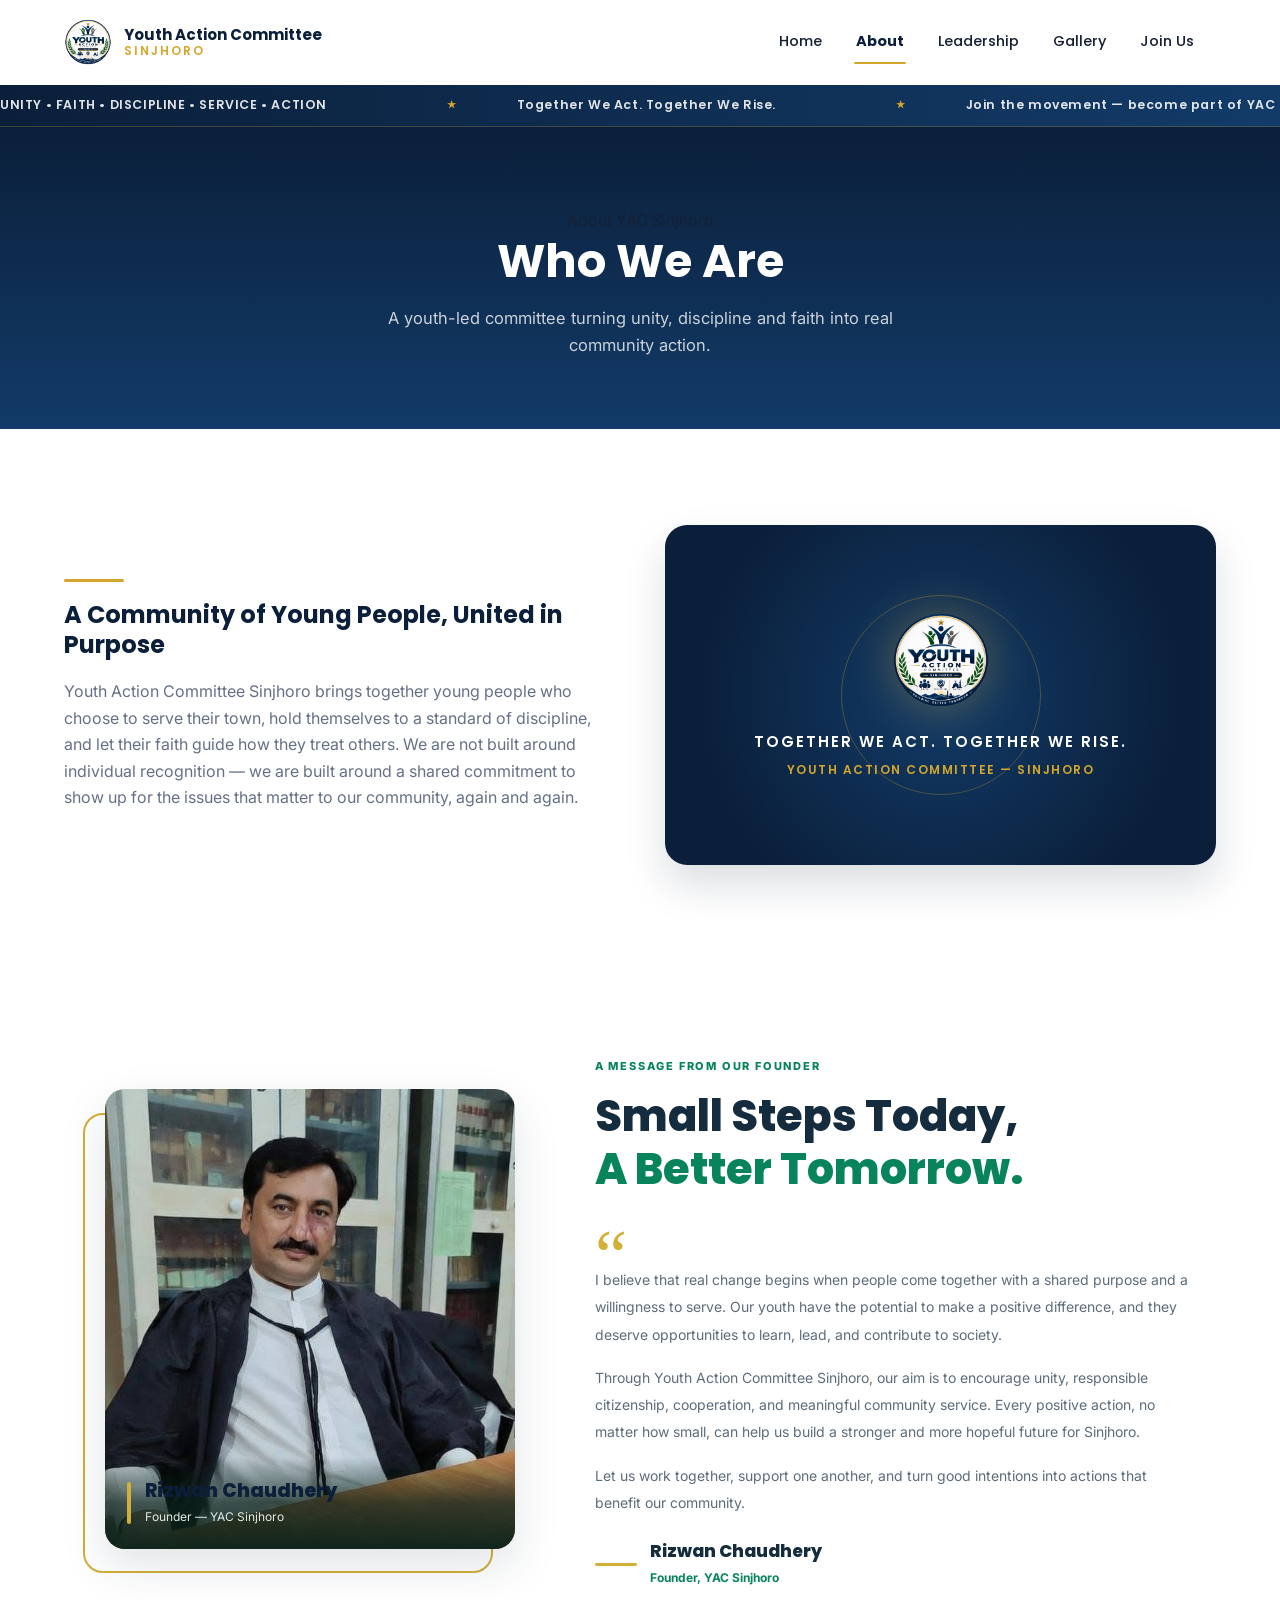
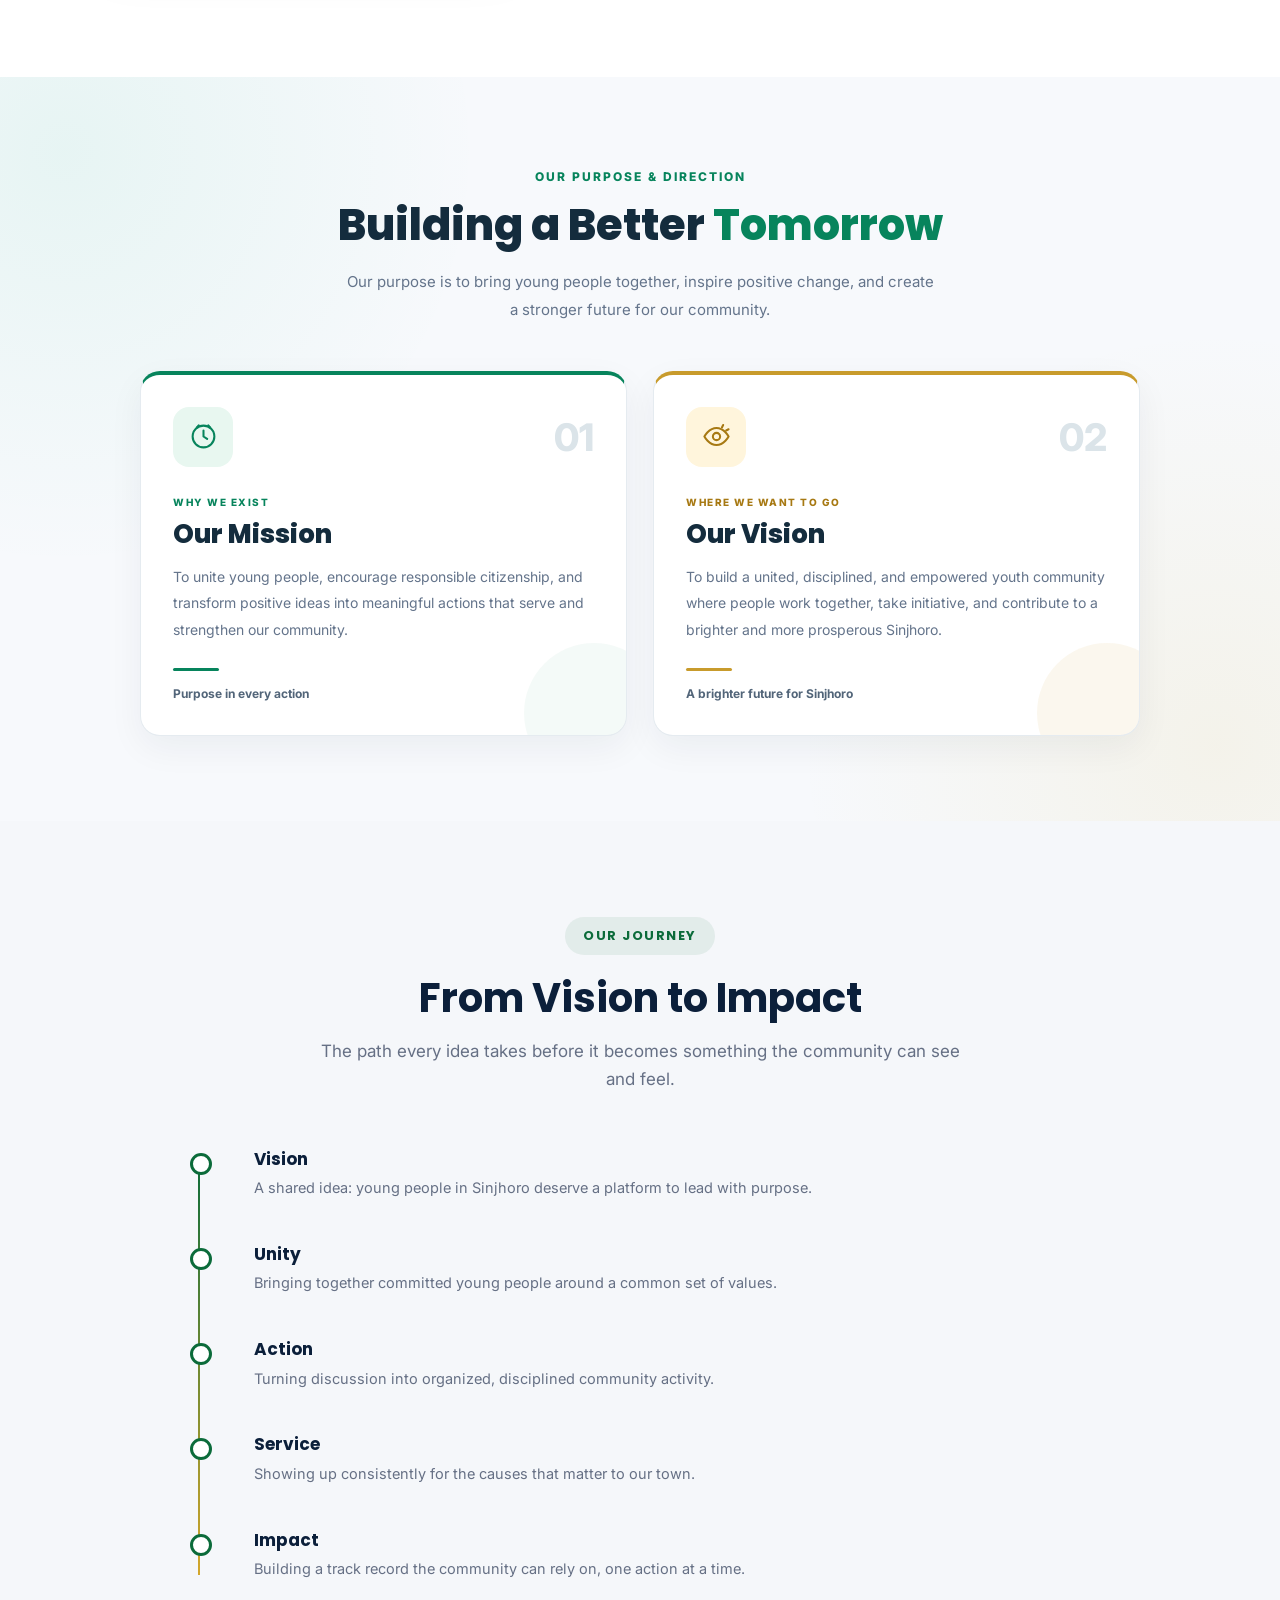
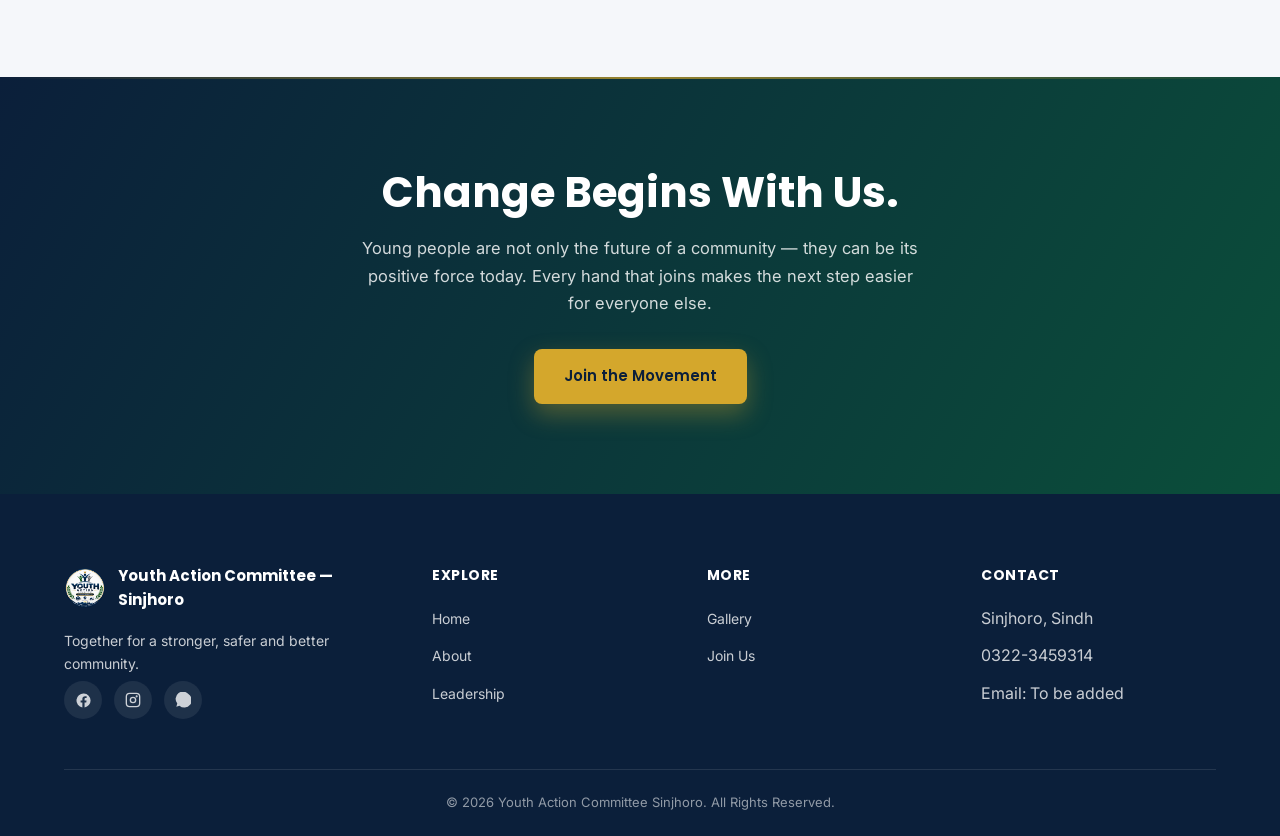
==== commit 2bb8e1a5: "Upload my work" ====
--- a/about.html
+++ b/about.html
@@ -244,61 +244,7 @@
   <!-- =========================
        OUR PRINCIPLES
   ========================= -->
-<section class="section principles-section py-5">
-  <div class="container">
-    <div class="section-head text-center reveal mb-5">
-      <span class="eyebrow-badge"><i class="fa-solid fa-compass me-1"></i> What Guides Us</span>
-      <h2 class="section-title">Our Core Principles</h2>
-      
-
-    <!-- Principles Button Bar with Icons -->
-    <div class="principles-grid reveal mb-4" id="principlesGrid">
-      <button class="principle-btn active" data-id="unity">
-        <i class="btn-icon fa-solid fa-users"></i>
-        <span class="text">Unity</span>
-      </button>
-       <button class="principle-btn" data-id="faith">
-        <i class="btn-icon fa-solid fa-heart"></i>
-        <span class="text">Faith</span>
-      </button>
-      <button class="principle-btn" data-id="discipline">
-        <i class="btn-icon fa-solid fa-shield-halved"></i>
-        <span class="text">Discipline</span>
-      </button>
-     
-      <button class="principle-btn" data-id="service">
-        <i class="btn-icon fa-solid fa-hand-holding-heart"></i>
-        <span class="text">Service</span>
-      </button>
-      <button class="principle-btn" data-id="responsibility">
-        <i class="btn-icon fa-solid fa-clipboard-check"></i>
-        <span class="text">Responsibility</span>
-      </button>
-      <button class="principle-btn" data-id="leadership">
-        <i class="btn-icon fa-solid fa-crown"></i>
-        <span class="text">Leadership</span>
-      </button>
-      <button class="principle-btn" data-id="development">
-        <i class="btn-icon fa-solid fa-city"></i>
-        <span class="text">Community Development</span>
-      </button>
-    </div>
-
-    <!-- Dynamic Glassmorphism Detail Card -->
-    <div class="principle-detail-card reveal" id="principleDetailBox">
-      <div class="detail-icon-badge">
-        <i class="fa-solid fa-users" id="detailIcon"></i>
-      </div>
-      <div class="detail-content">
-        <span class="detail-tag" id="detailTag">Principle 01</span>
-        <h3 id="detailTitle" class="detail-title">Unity</h3>
-        <p id="detailDesc" class="detail-desc">
-          We bring together the youth and citizens of Sinjhoro regardless of background. Together we are stronger, every voice matters, and collective action brings real change.
-        </p>
-      </div>
-    </div>
-  </div>
-</section>
+
   <!-- =========================
        INSPIRING TIMELINE
   ========================= -->
--- a/css/style.css
+++ b/css/style.css
@@ -900,233 +900,456 @@
 /* =====================================================================
    HERO SECTION — full-screen image carousel with overlaid content
 ===================================================================== */
+
+/* =====================================
+   YAC HERO CAROUSEL
+   ===================================== */
+
 .hero-carousel {
   position: relative;
-  min-height: 100vh;
+  width: 100%;
+  height: 100vh;
+  height: 100svh;
+  min-height: 520px;
   overflow: hidden;
-  background: var(--navy);
-}
-
-.hero-carousel .carousel-generic,
-.hero-carousel .carousel-track,
+  isolation: isolate;
+  background: var(--navy, #0b1f3a);
+}
+
+/* Carousel wrapper */
+.hero-carousel .carousel-generic {
+  position: absolute;
+  inset: 0;
+  width: 100%;
+  height: 100%;
+  overflow: hidden;
+}
+
+/* Sliding track */
+.hero-carousel .carousel-track {
+  display: flex;
+  width: 100%;
+  height: 100%;
+  transition: transform 0.8s cubic-bezier(0.22, 1, 0.36, 1);
+  will-change: transform;
+}
+
+/* Individual slides */
 .hero-carousel .carousel-slide {
+  position: relative;
+  flex: 0 0 100%;
+  width: 100%;
   height: 100%;
-  min-height: 100vh;
-}
-
-.hero-carousel .carousel-track { display: flex; }
-.hero-carousel .carousel-slide { flex: 0 0 100%; position: relative; }
-.hero-carousel .carousel-slide .image-placeholder { border-radius: 0; min-height: 100vh; }
-
-/* Dark gradient so overlaid text stays readable over any slide */
-.hero-carousel::before {
-  content: '';
-  position: absolute; inset: 0;
-  background: linear-gradient(180deg, rgba(11,31,58,0.75) 0%, rgba(11,31,58,0.55) 45%, rgba(11,31,58,0.85) 100%);
-  z-index: 2;
+  min-width: 0;
+  overflow: hidden;
+  background: #0b1f3a;
+}
+
+/* Full-bleed images */
+.hero-carousel .carousel-slide img {
+  position: absolute;
+  inset: 0;
+  display: block;
+  width: 100%;
+  height: 100%;
+  max-width: none;
+  margin: 0;
+  padding: 0;
+  border: 0;
+  border-radius: 0;
+  object-fit: cover;
+  object-position: center center;
+}
+
+/* Dark gradient overlay */
+.hero-carousel .carousel-shade {
+  position: absolute;
+  inset: 0;
+  z-index: 1;
   pointer-events: none;
-}
-
-.hero-overlay {
+  background: linear-gradient(
+    180deg,
+    rgba(5, 12, 28, 0.40) 0%,
+    rgba(5, 12, 28, 0.20) 35%,
+    rgba(5, 12, 28, 0.52) 72%,
+    rgba(5, 12, 28, 0.82) 100%
+  );
+}
+
+/* Hero content positioning */
+.hero-carousel .hero-overlay {
   position: absolute;
   inset: 0;
   z-index: 3;
   display: flex;
   align-items: center;
   justify-content: center;
+  width: 100%;
+  padding: 100px 70px 110px;
   text-align: center;
-  padding: 120px 24px 90px;
   pointer-events: none;
 }
-.hero-overlay > * { pointer-events: all; }
-
-.hero-overlay-inner { max-width: 720px; }
-
-.hero-overlay .hero-badge { margin-bottom: 24px; }
-
-.hero-overlay h1 {
-  color: var(--white);
-  font-size: clamp(34px, 5.4vw, 60px);
-  line-height: 1.15;
-  margin-bottom: 20px;
-}
-.hero-overlay h1 span { color: var(--gold); }
-
-.hero-detail {
-  color: rgba(255,255,255,0.82);
-  font-size: 17.5px;
-  max-width: 560px;
-  margin: 0 auto 26px;
-}
-
-.hero-quote {
-  font-family: var(--font-heading);
+
+.hero-carousel .hero-overlay-inner {
+  width: 100%;
+  max-width: 850px;
+  margin: 0 auto;
+  animation: heroFadeIn 0.8s ease both;
+}
+
+.hero-carousel .hero-badge {
+  display: inline-flex;
+  justify-content: center;
+  align-items: center;
+  max-width: 100%;
+  margin-bottom: 24px;
+  padding: 9px 16px;
+  color: var(--gold, #d4a72c);
+  background: rgba(212, 167, 44, 0.12);
+  border: 1px solid rgba(212, 167, 44, 0.5);
+  font-size: 12px;
+  font-weight: 700;
+  letter-spacing: 1.5px;
+  line-height: 1.6;
+  text-transform: uppercase;
+}
+
+.hero-carousel .hero-overlay h1 {
+  margin: 0 0 22px;
+  color: #fff;
+  font-size: clamp(36px, 5.5vw, 72px);
+  font-weight: 800;
+  line-height: 1.14;
+  letter-spacing: -1px;
+  text-wrap: balance;
+}
+
+.hero-carousel .hero-overlay h1 span {
+  color: var(--gold, #d4a72c);
+}
+
+.hero-carousel .hero-detail {
+  max-width: 580px;
+  margin: 0 auto 24px;
+  color: rgba(255, 255, 255, 0.88);
+  font-size: clamp(14px, 1.5vw, 18px);
+  line-height: 1.8;
+}
+
+.hero-carousel .hero-quote {
+  max-width: 500px;
+  margin: 0 auto;
+  padding: 14px 8px;
+  color: var(--gold, #d4a72c);
+  border-top: 1px solid rgba(212, 167, 44, 0.45);
+  border-bottom: 1px solid rgba(212, 167, 44, 0.45);
+  font-size: 14px;
   font-style: italic;
-  font-weight: 500;
-  font-size: 16px;
-  color: var(--gold);
-  border-top: 1px solid rgba(212, 167, 44, 0.35);
-  border-bottom: 1px solid rgba(212, 167, 44, 0.35);
-  padding: 14px 0;
-  margin: 0 auto 34px;
-  max-width: 480px;
-}
-
-.hero-overlay .hero-actions {
-  display: flex; gap: 16px; flex-wrap: wrap;
+  line-height: 1.7;
+}
+
+/* Navigation arrows */
+.hero-carousel .carousel-controls {
+  position: absolute;
+  inset: 50% 0 auto;
+  z-index: 5;
+  display: flex;
+  justify-content: space-between;
+  padding: 0 22px;
+  transform: translateY(-50%);
+  pointer-events: none;
+}
+
+.hero-carousel .carousel-btn {
+  display: flex;
+  align-items: center;
   justify-content: center;
-}
-
-/* Hero carousel controls sit above the gradient/content */
-.hero-carousel .carousel-controls { z-index: 4; padding: 0 26px; }
-.hero-carousel .carousel-dots { z-index: 4; bottom: 30px; }
-
-/* Small glowing decorative shapes (subtle, per brief) */
-.hero-glow {
-  position: absolute;
+  width: 44px;
+  height: 44px;
+  padding: 10px;
+  color: #fff;
+  background: rgba(8, 18, 38, 0.45);
+  border: 1px solid rgba(255, 255, 255, 0.5);
   border-radius: 50%;
-  filter: blur(60px);
-  opacity: 0.3;
-  pointer-events: none;
-  z-index: 2;
-}
-.hero-glow.g1 { width: 260px; height: 260px; background: var(--gold); top: -60px; left: -60px; }
-.hero-glow.g2 { width: 300px; height: 300px; background: var(--green); bottom: -80px; right: -60px; }
-
-/* Small animated stars (very subtle) */
-.hero-star {
-  position: absolute;
-  color: var(--gold);
-  opacity: 0.6;
-  animation: twinkle 3.2s ease-in-out infinite;
-  z-index: 3;
-}
-@keyframes twinkle { 0%,100% { opacity: 0.25; } 50% { opacity: 0.75; } }
-@media (prefers-reduced-motion: reduce) { .hero-star { animation: none; opacity: 0.45; } }
-
-/* Scroll cue at the bottom of the hero */
-.hero-scroll-cue {
-  position: absolute;
-  bottom: 70px; left: 50%;
-  transform: translateX(-50%);
-  z-index: 4;
-  color: rgba(255,255,255,0.65);
-  animation: scroll-cue-bounce 2s ease-in-out infinite;
-}
-@keyframes scroll-cue-bounce {
-  0%, 100% { transform: translate(-50%, 0); }
-  50% { transform: translate(-50%, 8px); }
-}
-@media (prefers-reduced-motion: reduce) { .hero-scroll-cue { animation: none; } }
-
-/* Placeholder visual block used wherever a real photo is not supplied */
-.image-placeholder {
+  cursor: pointer;
+  pointer-events: auto;
+  backdrop-filter: blur(8px);
+  -webkit-backdrop-filter: blur(8px);
+  transition: background 0.25s ease, color 0.25s ease;
+}
+
+.hero-carousel .carousel-btn svg {
   width: 100%;
   height: 100%;
-  min-height: 220px;
+}
+
+.hero-carousel .carousel-btn:hover {
+  color: #10182b;
+  background: var(--gold, #d4a72c);
+}
+
+/* Pagination dots */
+.hero-carousel .carousel-dots {
+  position: absolute;
+  left: 50%;
+  bottom: 28px;
+  z-index: 5;
   display: flex;
-  flex-direction: column;
   align-items: center;
   justify-content: center;
-  gap: 10px;
-  background:
-    repeating-linear-gradient(135deg, rgba(255,255,255,0.04) 0px, rgba(255,255,255,0.04) 2px, transparent 2px, transparent 14px),
-    linear-gradient(135deg, var(--navy) 0%, var(--blue) 55%, var(--green) 130%);
-  color: rgba(255,255,255,0.85);
-  text-align: center;
-  padding: 24px;
-  border-radius: inherit;
-}
-
-.image-placeholder.light {
-  background:
-    repeating-linear-gradient(135deg, rgba(11,31,58,0.04) 0px, rgba(11,31,58,0.04) 2px, transparent 2px, transparent 14px),
-    linear-gradient(135deg, #E9EDF3 0%, #F5F7FA 100%);
-  color: var(--text-muted);
-}
-
-.image-placeholder svg { width: 42px; height: 42px; opacity: 0.85; }
-.image-placeholder span { font-family: var(--font-heading); font-size: 13px; font-weight: 600; letter-spacing: 0.4px; max-width: 220px; }
-
-/* Shared badge / action-button styles reused across hero + page heroes */
-.hero-badge {
-  display: inline-flex;
-  align-items: center;
-  gap: 8px;
-  font-family: var(--font-heading);
-  font-size: 12.5px;
-  font-weight: 700;
-  letter-spacing: 1.8px;
-  text-transform: uppercase;
-  color: var(--gold);
-  background: rgba(212, 167, 44, 0.12);
-  border: 1px solid rgba(212, 167, 44, 0.35);
-  padding: 9px 18px;
-  border-radius: 0px;
-  margin-bottom: 24px;
-}
-
-.hero-actions { display: flex; gap: 16px; flex-wrap: wrap; }
-
-/* -------------------- FADE-UP / SCROLL REVEAL ANIMATIONS -------------------- */
-.reveal {
-  opacity: 0;
-  transform: translateY(24px);
-  transition: opacity 0.7s ease, transform 0.7s ease;
-}
-.reveal.reveal-left { transform: translateX(-28px); }
-.reveal.reveal-right { transform: translateX(28px); }
-.reveal.reveal-scale { transform: scale(0.94); }
-.reveal.in-view { opacity: 1; transform: translate(0, 0) scale(1); }
-
+  gap: 9px;
+  transform: translateX(-50%);
+}
+
+.hero-carousel .carousel-dot {
+  width: 9px;
+  height: 9px;
+  padding: 0;
+  border: 0;
+  border-radius: 20px;
+  background: rgba(255, 255, 255, 0.6);
+  cursor: pointer;
+  transition: width 0.3s ease, background 0.3s ease;
+}
+
+.hero-carousel .carousel-dot.active {
+  width: 28px;
+  background: var(--gold, #d4a72c);
+}
+
+/* Decorative glow */
+.hero-carousel .hero-glow {
+  position: absolute;
+  z-index: 2;
+  width: 240px;
+  height: 240px;
+  border-radius: 50%;
+  filter: blur(65px);
+  opacity: 0.2;
+  pointer-events: none;
+}
+
+.hero-carousel .hero-glow.g1 {
+  top: -70px;
+  left: -60px;
+  background: var(--gold, #d4a72c);
+}
+
+.hero-carousel .hero-glow.g2 {
+  right: -70px;
+  bottom: -80px;
+  background: var(--green, #16845b);
+}
+
+/* Decorative stars */
+.hero-carousel .hero-star {
+  position: absolute;
+  z-index: 3;
+  width: 14px;
+  color: var(--gold, #d4a72c);
+  opacity: 0.6;
+  pointer-events: none;
+  animation: heroTwinkle 3s ease-in-out infinite;
+}
+
+.hero-carousel .star-one {
+  top: 18%;
+  left: 8%;
+}
+
+.hero-carousel .star-two {
+  top: 65%;
+  left: 6%;
+  width: 10px;
+  animation-delay: 1s;
+}
+
+@keyframes heroTwinkle {
+  0%, 100% { opacity: 0.25; }
+  50% { opacity: 0.8; }
+}
+
+/* Scroll cue */
+.hero-carousel .hero-scroll-cue {
+  position: absolute;
+  left: 50%;
+  bottom: 65px;
+  z-index: 4;
+  display: flex;
+  justify-content: center;
+  width: 21px;
+  height: 33px;
+  border: 1.5px solid rgba(255, 255, 255, 0.7);
+  border-radius: 20px;
+  transform: translateX(-50%);
+  animation: heroScroll 2s ease-in-out infinite;
+}
+
+.hero-carousel .hero-scroll-cue span {
+  width: 3px;
+  height: 7px;
+  margin-top: 7px;
+  border-radius: 5px;
+  background: #fff;
+}
+
+@keyframes heroScroll {
+  0%, 100% { translate: 0 0; }
+  50% { translate: 0 6px; }
+}
+
+@keyframes heroFadeIn {
+  from {
+    opacity: 0;
+    transform: translateY(18px);
+  }
+  to {
+    opacity: 1;
+    transform: translateY(0);
+  }
+}
+
+/* Tablet */
+@media (max-width: 900px) {
+  .hero-carousel .hero-overlay {
+    padding-right: 60px;
+    padding-left: 60px;
+  
+
+  .hero-carousel .carousel-controls {
+    padding: 0 14px;
+  }
+
+  .hero-carousel .carousel-btn {
+    width: 38px;
+    height: 38px;
+  }
+}
+
+/* Mobile */
+@supports (object-fit: contain) {
+  .hero-carousel {
+    min-height: 500px;
+  }
+}
+  .hero-carousel .hero-overlay {
+    padding: 85px 24px 95px;
+  }
+
+  .hero-carousel .hero-badge {
+    margin-bottom: 20px;
+    padding: 7px 10px;
+    font-size: 9px;
+    letter-spacing: 1px;
+  }
+
+  .hero-carousel .hero-overlay h1 {
+    font-size: clamp(31px, 8.8vw, 46px);
+    line-height: 1.17;
+    letter-spacing: -0.5px;
+    margin-bottom: 18px;
+  }
+
+  .hero-carousel .hero-detail {
+    font-size: 13px;
+    line-height: 1.75;
+    margin-bottom: 20px;
+  }
+
+  .hero-carousel .hero-quote {
+    font-size: 11px;
+    padding: 11px 4px;
+  }
+
+  .hero-carousel .carousel-controls {
+    padding: 0 9px;
+  }
+
+  .hero-carousel .carousel-btn {
+    width: 32px;
+    height: 32px;
+    padding: 7px;
+  }
+
+  .hero-carousel .carousel-dots {
+    bottom: 18px;
+    gap: 8px;
+  }
+
+  .hero-carousel .carousel-dot {
+    width: 7px;
+    height: 7px;
+  }
+
+  .hero-carousel .carousel-dot.active {
+    width: 23px;
+  }
+
+  .hero-carousel .hero-scroll-cue {
+    bottom: 48px;
+    width: 18px;
+    height: 28px;
+  }
+
+  .hero-carousel .hero-glow {
+    width: 150px;
+    height: 150px;
+    filter: blur(50px);
+  }
+}
+
+/* Landscape mobile */
+@media (max-height: 500px) and (orientation: landscape) {
+  .hero-carousel {
+    min-height: 380px;
+  }
+
+  .hero-carousel .hero-overlay {
+    padding-top: 50px;
+    padding-bottom: 65px;
+  }
+
+  .hero-carousel .hero-badge {
+    margin-bottom: 10px;
+  }
+
+  .hero-carousel .hero-overlay h1 {
+    font-size: clamp(27px, 5vw, 42px);
+    margin-bottom: 10px;
+  }
+
+  .hero-carousel .hero-detail {
+    margin-bottom: 10px;
+  }
+
+  .hero-carousel .hero-quote {
+    padding: 8px;
+  }
+
+  .hero-carousel .hero-scroll-cue {
+    display: none;
+  }
+}
+
+/* Reduced motion */
 @media (prefers-reduced-motion: reduce) {
-  .reveal { opacity: 1; transform: none; transition: none; }
-}
-
-/* Staggered children delay helper */
-.stagger > * { transition-delay: calc(var(--i, 0) * 90ms); }
+  .hero-carousel .carousel-track,
+  .hero-carousel .carousel-btn,
+  .hero-carousel .carousel-dot {
+    transition: none;
+  }
+
+  .hero-carousel .hero-star,
+  .hero-carousel .hero-scroll-cue,
+  .hero-carousel .hero-overlay-inner {
+    animation: none;
+  }
+}
 
 /* =====================================================================
    VALUES SECTION (Unity / Discipline / Faith)
 ===================================================================== */
-.values-grid {
-  display: grid;
-  grid-template-columns: repeat(3, 1fr);
-  gap: 28px;
-}
-
-.value-card {
-  background: var(--white);
-  border: 1px solid var(--border-soft);
-  border-radius: var(--radius-md);
-  padding: 40px 30px;
-  text-align: center;
-  box-shadow: var(--shadow-soft);
-  transition: transform var(--transition), box-shadow var(--transition), border-color var(--transition);
-}
-
-.value-card:hover {
-  transform: translateY(-10px) perspective(600px) rotateX(2deg);
-  box-shadow: var(--shadow-lift);
-  border-color: var(--gold);
-}
-
-.value-icon {
-  width: 68px; height: 68px;
-  margin: 0 auto 22px;
-  border-radius: 18px;
-  display: flex; align-items: center; justify-content: center;
-  background: var(--green-10);
-  color: var(--green);
-  transition: transform var(--transition);
-}
-.value-card:hover .value-icon { transform: scale(1.1) rotate(-4deg); }
-.value-icon svg { width: 32px; height: 32px; }
-
-.value-card h3 { font-size: 20px; margin-bottom: 12px; letter-spacing: 0.5px; }
-.value-card p { color: var(--text-muted); font-size: 15px; }
-
-.value-card.gold .value-icon { background: var(--gold-15); color: var(--gold); }
+
 
 /* =====================================================================
    IMPACT / COUNTERS
@@ -2125,3 +2348,106 @@
 
 
 
+
+/* =========================================
+   YAC SINJHORO — MOBILE CAROUSEL FIX
+   Paste this at the END of your CSS file
+========================================= */
+
+/* Keep carousel images inside their slides */
+.hero-carousel .carousel-generic {
+  position: absolute;
+  inset: 0;
+  width: 100%;
+  height: 100%;
+  overflow: hidden;
+  background: #080b18;
+}
+
+.hero-carousel .carousel-track {
+  height: 100%;
+}
+
+.hero-carousel .carousel-slide {
+  position: relative;
+  flex-shrink: 0;
+  height: 100%;
+  overflow: hidden;
+  background: #080b18;
+}
+
+.hero-carousel .carousel-slide img {
+  display: block;
+  width: 100%;
+  height: 100%;
+  object-fit: cover;
+  object-position: center;
+}
+
+/* Mobile screen adjustments */
+@media (max-width: 768px) {
+  .hero-carousel {
+    position: relative;
+    min-height: 420px;
+    height: 65svh;
+    max-height: 620px;
+    overflow: hidden;
+  }
+
+  .hero-carousel .carousel-generic {
+    height: 100%;
+  }
+
+  .hero-carousel .carousel-track,
+  .hero-carousel .carousel-slide {
+    height: 100%;
+  }
+
+
+
+
+
+  
+  /* Show the complete picture without cropping */
+  .hero-carousel .carousel-slide img {
+    width: 100%;
+    height: 100%;
+    object-fit: contain;
+    object-position: center;
+  }
+
+  /* Keep navigation visible */
+  .hero-carousel .carousel-controls {
+    z-index: 5;
+  }
+
+  .hero-carousel .carousel-dots {
+    z-index: 6;
+  }
+
+  /* Keep the quote readable */
+  .hero-carousel .hero-overlay {
+    z-index: 3;
+  }
+
+  .hero-carousel .hero-quote {
+    max-width: 90%;
+    margin-left: auto;
+    margin-right: auto;
+    font-size: clamp(14px, 4vw, 19px);
+    line-height: 1.5;
+    text-align: center;
+  }
+}
+
+/* Smaller phones */
+@media (max-width: 380px) {
+  .hero-carousel {
+    min-height: 360px;
+    height: 58svh;
+  }
+
+  .hero-carousel .hero-quote {
+    font-size: 14px;
+  }
+}
--- a/css/member.css
+++ b/css/member.css
@@ -852,101 +852,7 @@
 
 /* CORE VALUES */
 
-.yac-values {
-  background: var(--yac-white);
-}
-
-.yac-values-grid {
-  display: grid;
-  grid-template-columns: repeat(3, minmax(0, 1fr));
-  gap: 22px;
-}
-
-.yac-value-card {
-  position: relative;
-  min-width: 0;
-  padding: 29px 27px 25px;
-  border: 1px solid var(--yac-line);
-  border-radius: 15px;
-  background: #fff;
-  box-shadow: 0 7px 24px rgba(16,36,58,.035);
-  transition: transform .3s ease, box-shadow .3s ease,
-              border-color .3s ease;
-}
-
-.yac-value-card:hover {
-  transform: translateY(-8px);
-  border-color: rgba(8,120,78,.3);
-  box-shadow: 0 20px 40px rgba(16,36,58,.09);
-}
-
-.yac-value-top {
-  display: flex;
-  align-items: center;
-  justify-content: space-between;
-  margin-bottom: 29px;
-}
-
-.yac-value-number {
-  color: #9ba7ad;
-  font-size: 12px;
-  font-weight: 800;
-  letter-spacing: 1px;
-}
-
-.yac-value-icon {
-  width: 57px;
-  height: 57px;
-  display: grid;
-  place-items: center;
-  border-radius: 15px;
-  color: var(--yac-green);
-  background: #eaf6ef;
-  transition: transform .3s ease, background .3s ease;
-}
-
-.yac-value-card:hover .yac-value-icon {
-  transform: rotate(-5deg) scale(1.06);
-  background: #d9f0e3;
-}
-
-.yac-value-icon svg {
-  width: 36px;
-  height: 36px;
-}
-
-.yac-value-card h3 {
-  margin-bottom: 12px;
-  color: var(--yac-navy);
-  font-size: 23px;
-  font-weight: 800;
-}
-
-.yac-value-card p {
-  min-height: 108px;
-  margin-bottom: 20px;
-  font-size: 13px;
-  line-height: 1.85;
-}
-
-.yac-value-bottom {
-  display: block;
-  padding-top: 17px;
-  border-top: 1px solid var(--yac-line);
-  color: var(--yac-green);
-  font-size: 9px;
-  font-weight: 800;
-  letter-spacing: 1.2px;
-}
-
-.yac-value-faith .yac-value-icon {
-  color: #946d18;
-  background: #fff4d9;
-}
-
-.yac-value-faith .yac-value-bottom {
-  color: #946d18;
-}
+
 
 
 /* WHAT WE DO */
@@ -1914,3 +1820,441 @@
     transition: none !important;
   }
 }
+
+/* ==========================================
+   YAC PREMIUM ACCOUNTABILITY SECTION
+========================================== */
+
+.yac-account {
+  --ya-green: #176b50;
+  --ya-dark: #16342c;
+  --ya-text: #243a32;
+  --ya-muted: #738078;
+  --ya-border: #e7ece7;
+
+  padding: 90px 0;
+  background: #f7f9f6;
+  color: var(--ya-text);
+  overflow: hidden;
+  font-family: inherit;
+}
+
+.yac-account *,
+.yac-account *::before,
+.yac-account *::after {
+  box-sizing: border-box;
+}
+
+.yac-account__container {
+  width: min(1120px, calc(100% - 40px));
+  margin: 0 auto;
+}
+
+/* Heading */
+.yac-account__header {
+  max-width: 750px;
+  margin: 0 auto 48px;
+  text-align: center;
+}
+
+.yac-account__eyebrow {
+  display: inline-flex;
+  align-items: center;
+  justify-content: center;
+  gap: 9px;
+  margin-bottom: 17px;
+  color: var(--ya-green);
+  font-size: 10px;
+  font-weight: 800;
+  letter-spacing: 2px;
+}
+
+.yac-account__eyebrow-line {
+  width: 24px;
+  height: 2px;
+  background: var(--ya-green);
+  border-radius: 5px;
+}
+
+.yac-account__header h2 {
+  margin: 0 0 18px;
+  font-size: clamp(34px, 4.7vw, 53px);
+  line-height: 1.14;
+  font-weight: 850;
+  letter-spacing: -1.7px;
+}
+
+.yac-account__header h2 span {
+  color: var(--ya-green);
+}
+
+.yac-account__header > p {
+  max-width: 650px;
+  margin: auto;
+  color: var(--ya-muted);
+  font-size: 14px;
+  line-height: 1.9;
+}
+
+/* Principle Cards */
+.yac-account__grid {
+  display: grid;
+  grid-template-columns: repeat(3, minmax(0, 1fr));
+  gap: 22px;
+}
+
+.yac-account__card {
+  position: relative;
+  display: flex;
+  flex-direction: column;
+  min-width: 0;
+  padding: 27px;
+  border: 1px solid var(--ya-border);
+  border-radius: 18px;
+  background: #fff;
+  box-shadow: 0 5px 18px rgba(22, 52, 44, .035);
+  transition: transform .28s ease,
+              box-shadow .28s ease,
+              border-color .28s ease;
+}
+
+.yac-account__card:hover {
+  transform: translateY(-6px);
+  border-color: #b8d6c4;
+  box-shadow: 0 18px 36px rgba(22, 52, 44, .09);
+}
+
+.yac-account__card-top {
+  display: flex;
+  align-items: center;
+  justify-content: space-between;
+  margin-bottom: 25px;
+}
+
+.yac-account__icon {
+  display: grid;
+  width: 57px;
+  height: 57px;
+  place-items: center;
+  border-radius: 15px;
+  background: #eaf5ec;
+  color: #176b50;
+}
+
+.yac-account__icon svg {
+  width: 27px;
+  height: 27px;
+}
+
+.yac-account__icon--gold {
+  background: #fff4db;
+  color: #ad7920;
+}
+
+.yac-account__icon--blue {
+  background: #eaf0ff;
+  color: #4568b4;
+}
+
+.yac-account__index {
+  color: #d5dfd8;
+  font-size: 31px;
+  font-weight: 850;
+  letter-spacing: -1px;
+}
+
+.yac-account__tag {
+  margin-bottom: 9px;
+  color: var(--ya-green);
+  font-size: 9px;
+  font-weight: 850;
+  letter-spacing: 1.4px;
+}
+
+.yac-account__card h3 {
+  margin: 0 0 11px;
+  font-size: 21px;
+  line-height: 1.35;
+  font-weight: 800;
+  letter-spacing: -.5px;
+}
+
+.yac-account__card > p {
+  flex: 1;
+  margin: 0 0 24px;
+  color: var(--ya-muted);
+  font-size: 13px;
+  line-height: 1.85;
+}
+
+.yac-account__footer {
+  display: flex;
+  align-items: center;
+  justify-content: space-between;
+  gap: 8px;
+  padding-top: 17px;
+  border-top: 1px solid #edf0ed;
+  color: var(--ya-green);
+  font-size: 12px;
+  font-weight: 750;
+}
+
+.yac-account__footer svg {
+  width: 17px;
+  height: 17px;
+  transition: transform .25s ease;
+}
+
+.yac-account__card:hover .yac-account__footer svg {
+  transform: translateX(4px);
+}
+
+/* Reporting System */
+.yac-account__report {
+  margin-top: 76px;
+}
+
+.yac-account__report-heading {
+  margin-bottom: 28px;
+  text-align: center;
+}
+
+.yac-account__report-heading h3 {
+  margin: 0 0 10px;
+  font-size: clamp(27px, 3.5vw, 36px);
+  font-weight: 850;
+  letter-spacing: -1px;
+}
+
+.yac-account__report-heading > p {
+  margin: 0;
+  color: var(--ya-muted);
+  font-size: 13px;
+  line-height: 1.8;
+}
+
+.yac-account__report-grid {
+  display: grid;
+  grid-template-columns: repeat(3, minmax(0, 1fr));
+  gap: 17px;
+}
+
+.yac-account__report-item {
+  display: flex;
+  align-items: flex-start;
+  gap: 15px;
+  min-width: 0;
+  padding: 22px 18px;
+  border: 1px solid var(--ya-border);
+  border-radius: 15px;
+  background: #fff;
+  transition: border-color .25s ease,
+              box-shadow .25s ease;
+}
+
+.yac-account__report-item:hover {
+  border-color: #c2d8c9;
+  box-shadow: 0 10px 25px rgba(22, 52, 44, .05);
+}
+
+.yac-account__report-icon {
+  display: grid;
+  flex: 0 0 43px;
+  width: 43px;
+  height: 43px;
+  place-items: center;
+  border-radius: 12px;
+  background: #eaf5ec;
+  color: var(--ya-green);
+}
+
+.yac-account__report-icon svg {
+  width: 22px;
+  height: 22px;
+}
+
+.yac-account__report-icon--gold {
+  color: #ad7920;
+  background: #fff4db;
+}
+
+.yac-account__report-icon--blue {
+  color: #4568b4;
+  background: #eaf0ff;
+}
+
+.yac-account__report-frequency {
+  display: block;
+  margin: 2px 0 9px;
+  color: var(--ya-green);
+  font-size: 9px;
+  font-weight: 850;
+  letter-spacing: .8px;
+}
+
+.yac-account__report-item h4 {
+  margin: 0 0 8px;
+  font-size: 16px;
+  font-weight: 800;
+}
+
+.yac-account__report-item p {
+  margin: 0;
+  color: var(--ya-muted);
+  font-size: 12px;
+  line-height: 1.8;
+}
+
+/* Closing Statement */
+.yac-account__promise {
+  display: flex;
+  align-items: center;
+  gap: 19px;
+  margin-top: 35px;
+  padding: 27px;
+  border: 1px solid #dce9d9;
+  border-radius: 17px;
+  background: linear-gradient(110deg, #eaf5e8, #fff);
+}
+
+.yac-account__promise-icon {
+  display: grid;
+  flex: 0 0 49px;
+  width: 49px;
+  height: 49px;
+  place-items: center;
+  border-radius: 14px;
+  background: #d8ebd6;
+  color: var(--ya-green);
+}
+
+.yac-account__promise-icon svg {
+  width: 24px;
+  height: 24px;
+}
+
+.yac-account__promise h3 {
+  margin: 0 0 7px;
+  font-size: 20px;
+  font-weight: 850;
+}
+
+.yac-account__promise p {
+  margin: 0;
+  color: var(--ya-muted);
+  font-size: 13px;
+  line-height: 1.8;
+}
+
+/* Tablet */
+@media (max-width: 900px) {
+  .yac-account {
+    padding: 70px 0;
+  }
+
+  .yac-account__grid {
+    gap: 14px;
+  }
+
+  .yac-account__card {
+    padding: 21px;
+  }
+
+  .yac-account__card h3 {
+    font-size: 18px;
+  }
+
+  .yac-account__report-grid {
+    grid-template-columns: 1fr;
+  }
+
+  .yac-account__report-item {
+    padding: 20px;
+  }
+}
+
+/* Mobile */
+@media (max-width: 600px) {
+  .yac-account {
+    padding: 55px 0;
+  }
+
+  .yac-account__container {
+    width: calc(100% - 30px);
+  }
+
+  .yac-account__header {
+    margin-bottom: 30px;
+  }
+
+  .yac-account__header h2 {
+    font-size: clamp(30px, 8vw, 39px);
+    letter-spacing: -1px;
+  }
+
+  .yac-account__header > p {
+    font-size: 13px;
+  }
+
+  .yac-account__grid {
+    grid-template-columns: 1fr;
+    gap: 14px;
+  }
+
+  .yac-account__card {
+    padding: 23px;
+    border-radius: 16px;
+  }
+
+  .yac-account__card-top {
+    margin-bottom: 19px;
+  }
+
+  .yac-account__card h3 {
+    font-size: 21px;
+  }
+
+  .yac-account__card > p {
+    margin-bottom: 20px;
+  }
+
+  .yac-account__report {
+    margin-top: 55px;
+  }
+
+  .yac-account__report-heading {
+    margin-bottom: 24px;
+  }
+
+  .yac-account__report-item {
+    gap: 13px;
+    padding: 18px 15px;
+  }
+
+  .yac-account__promise {
+    align-items: flex-start;
+    gap: 13px;
+    margin-top: 25px;
+    padding: 20px 16px;
+  }
+
+  .yac-account__promise-icon {
+    flex-basis: 40px;
+    width: 40px;
+    height: 40px;
+  }
+
+  .yac-account__promise h3 {
+    font-size: 18px;
+  }
+}
+
+/* Accessibility */
+@media (prefers-reduced-motion: reduce) {
+  .yac-account *,
+  .yac-account *::before,
+  .yac-account *::after {
+    transition: none !important;
+    animation: none !important;
+  }
+}
